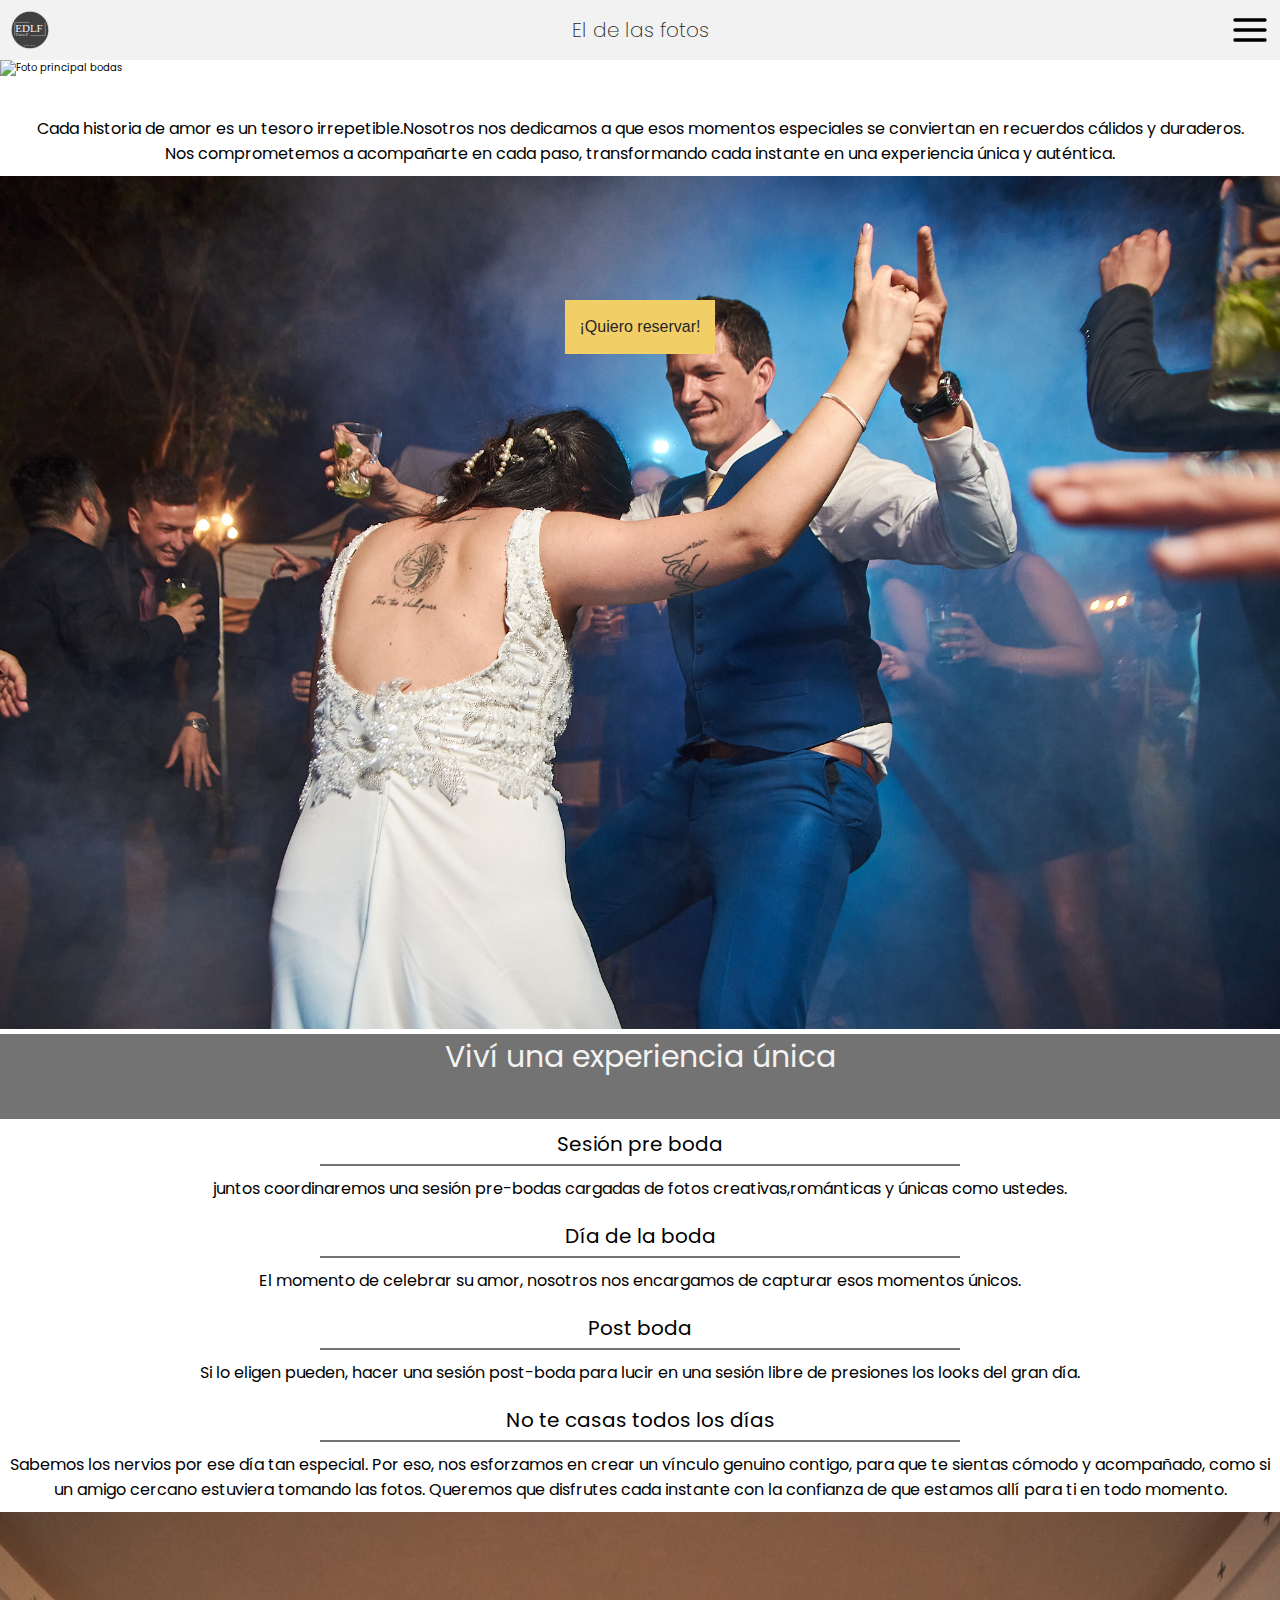
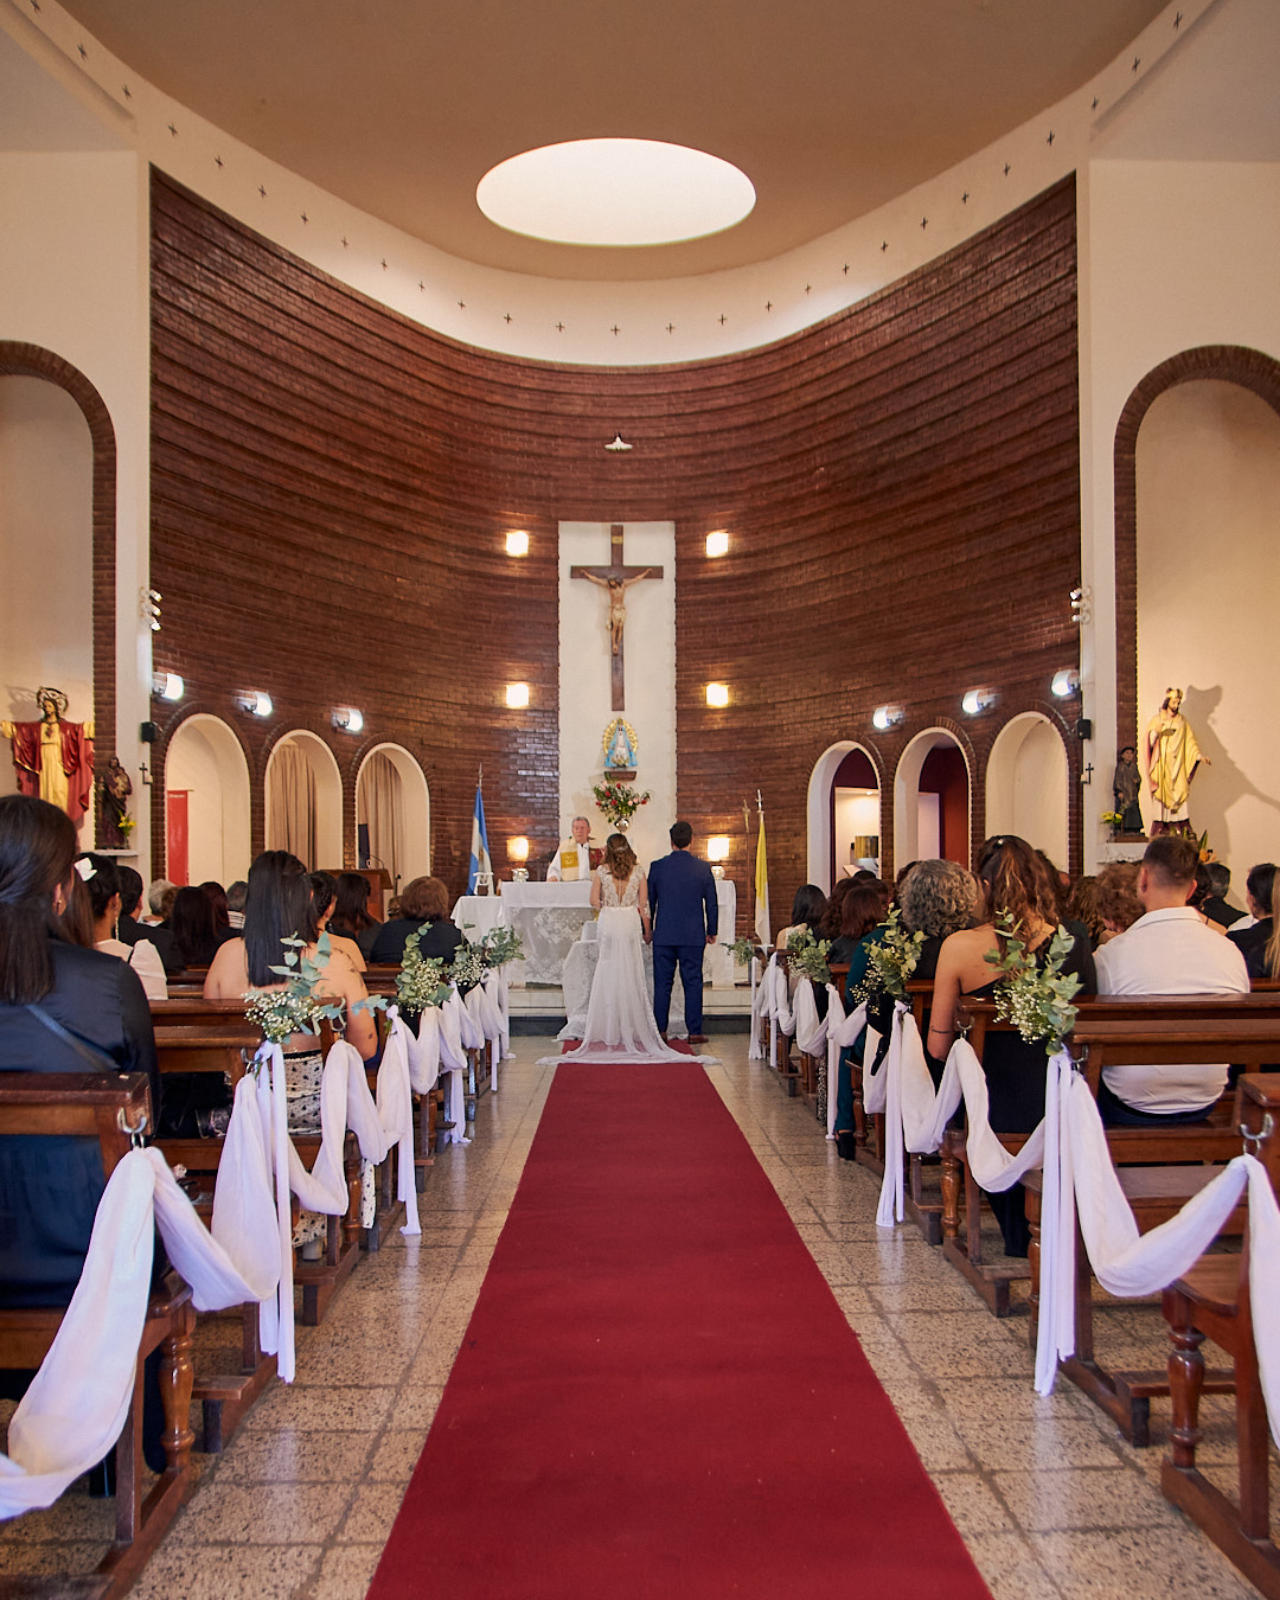
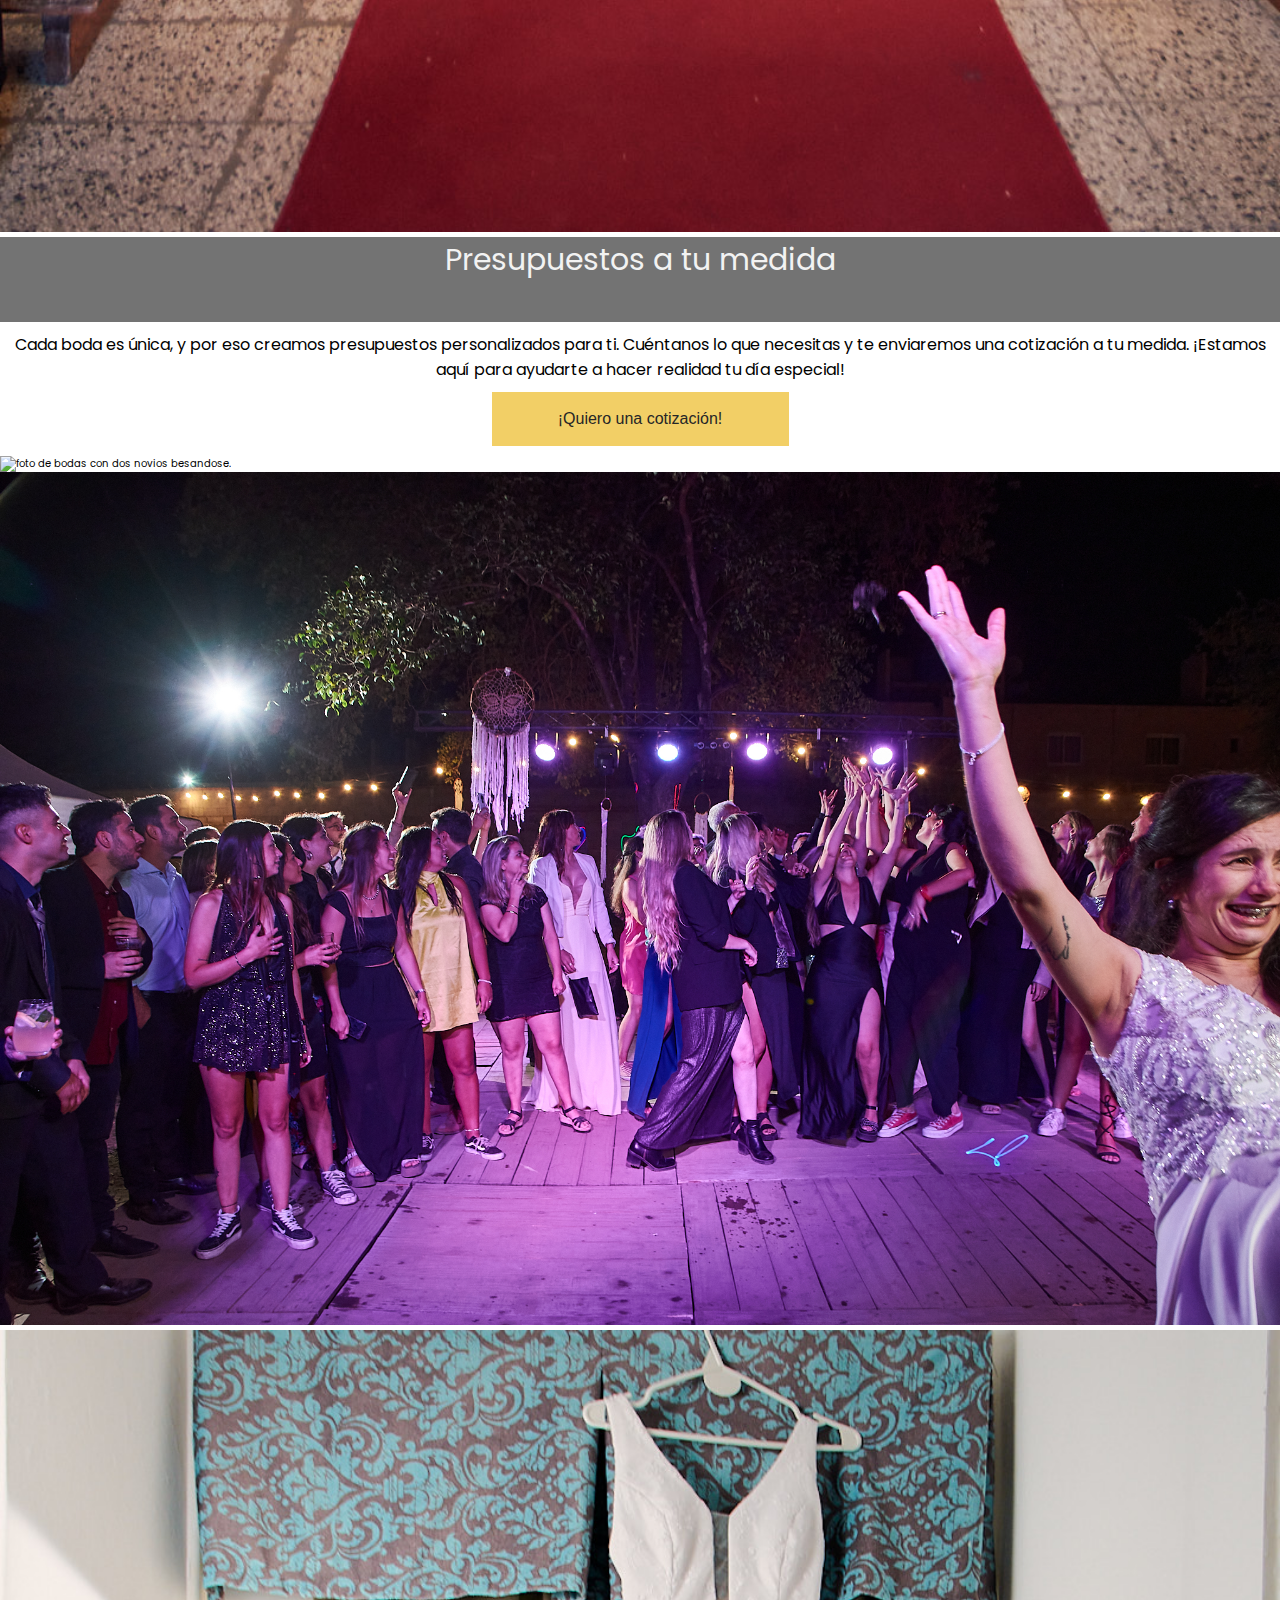
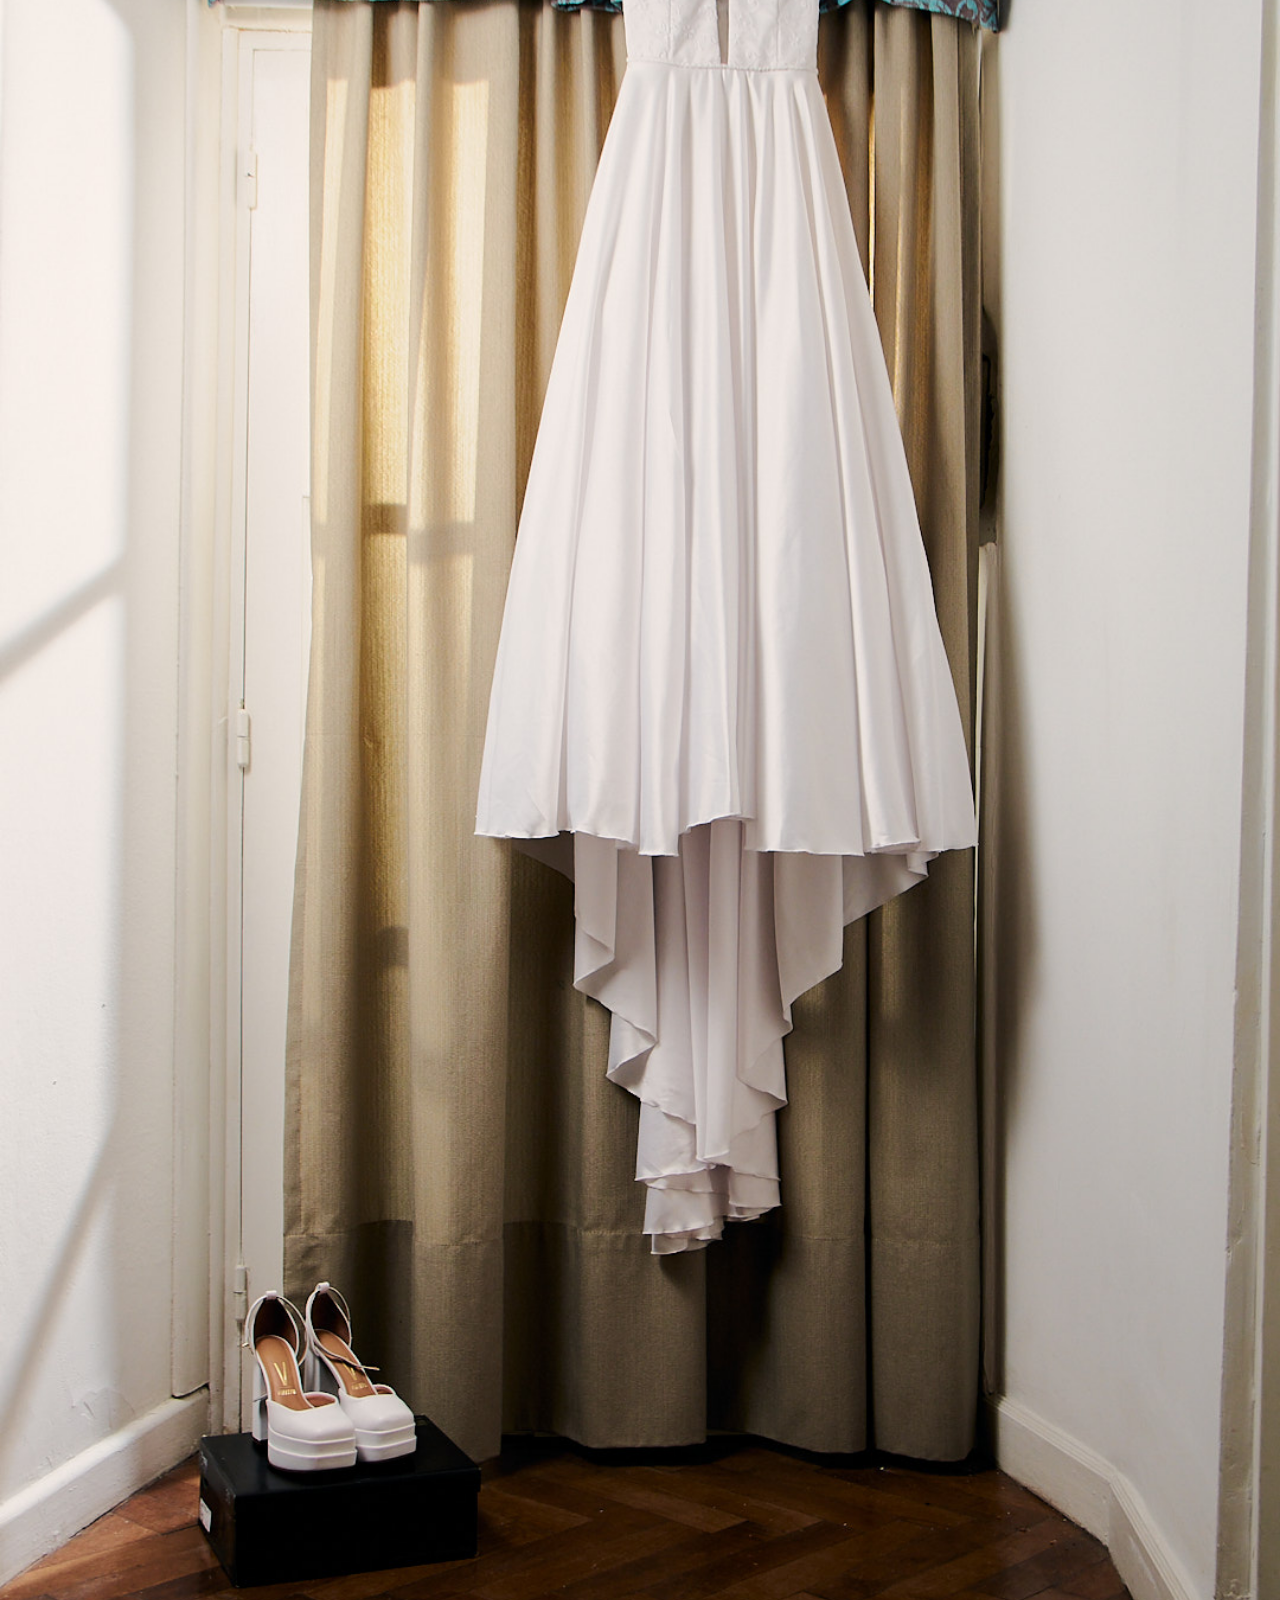
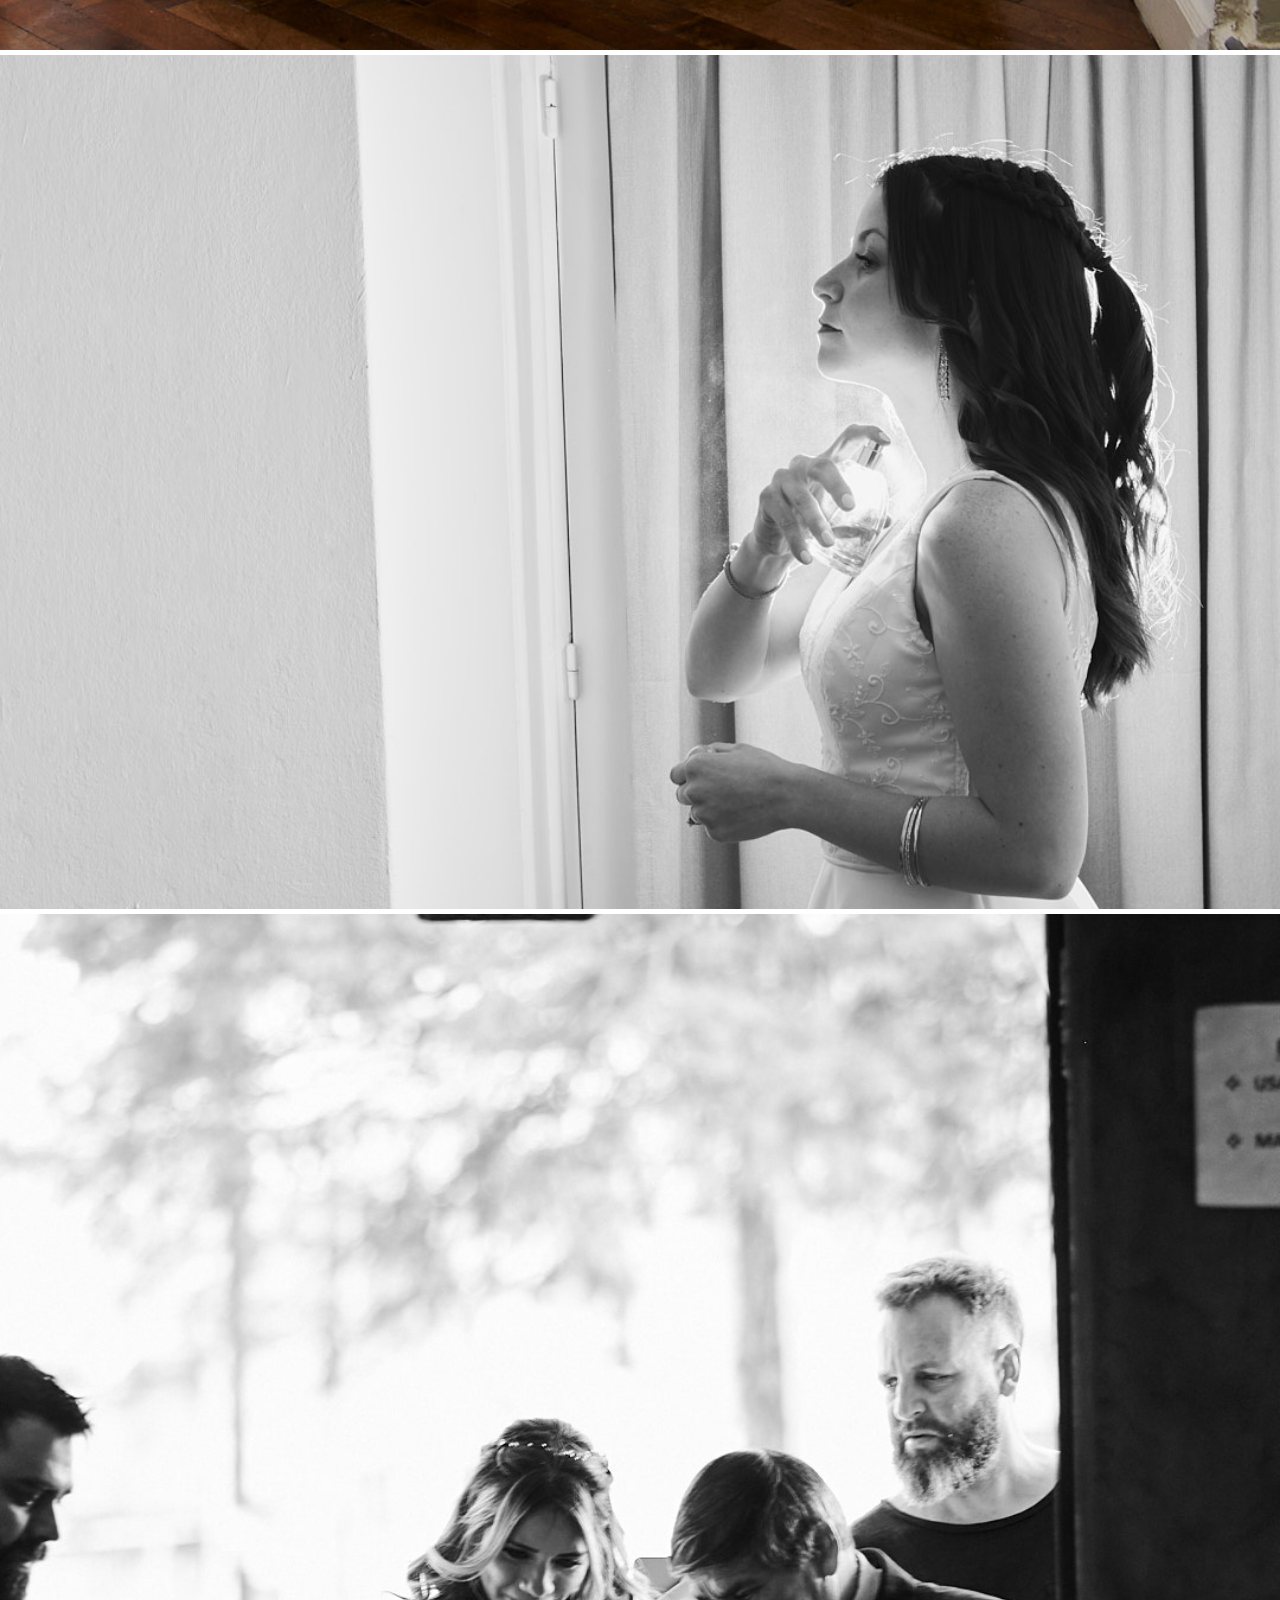
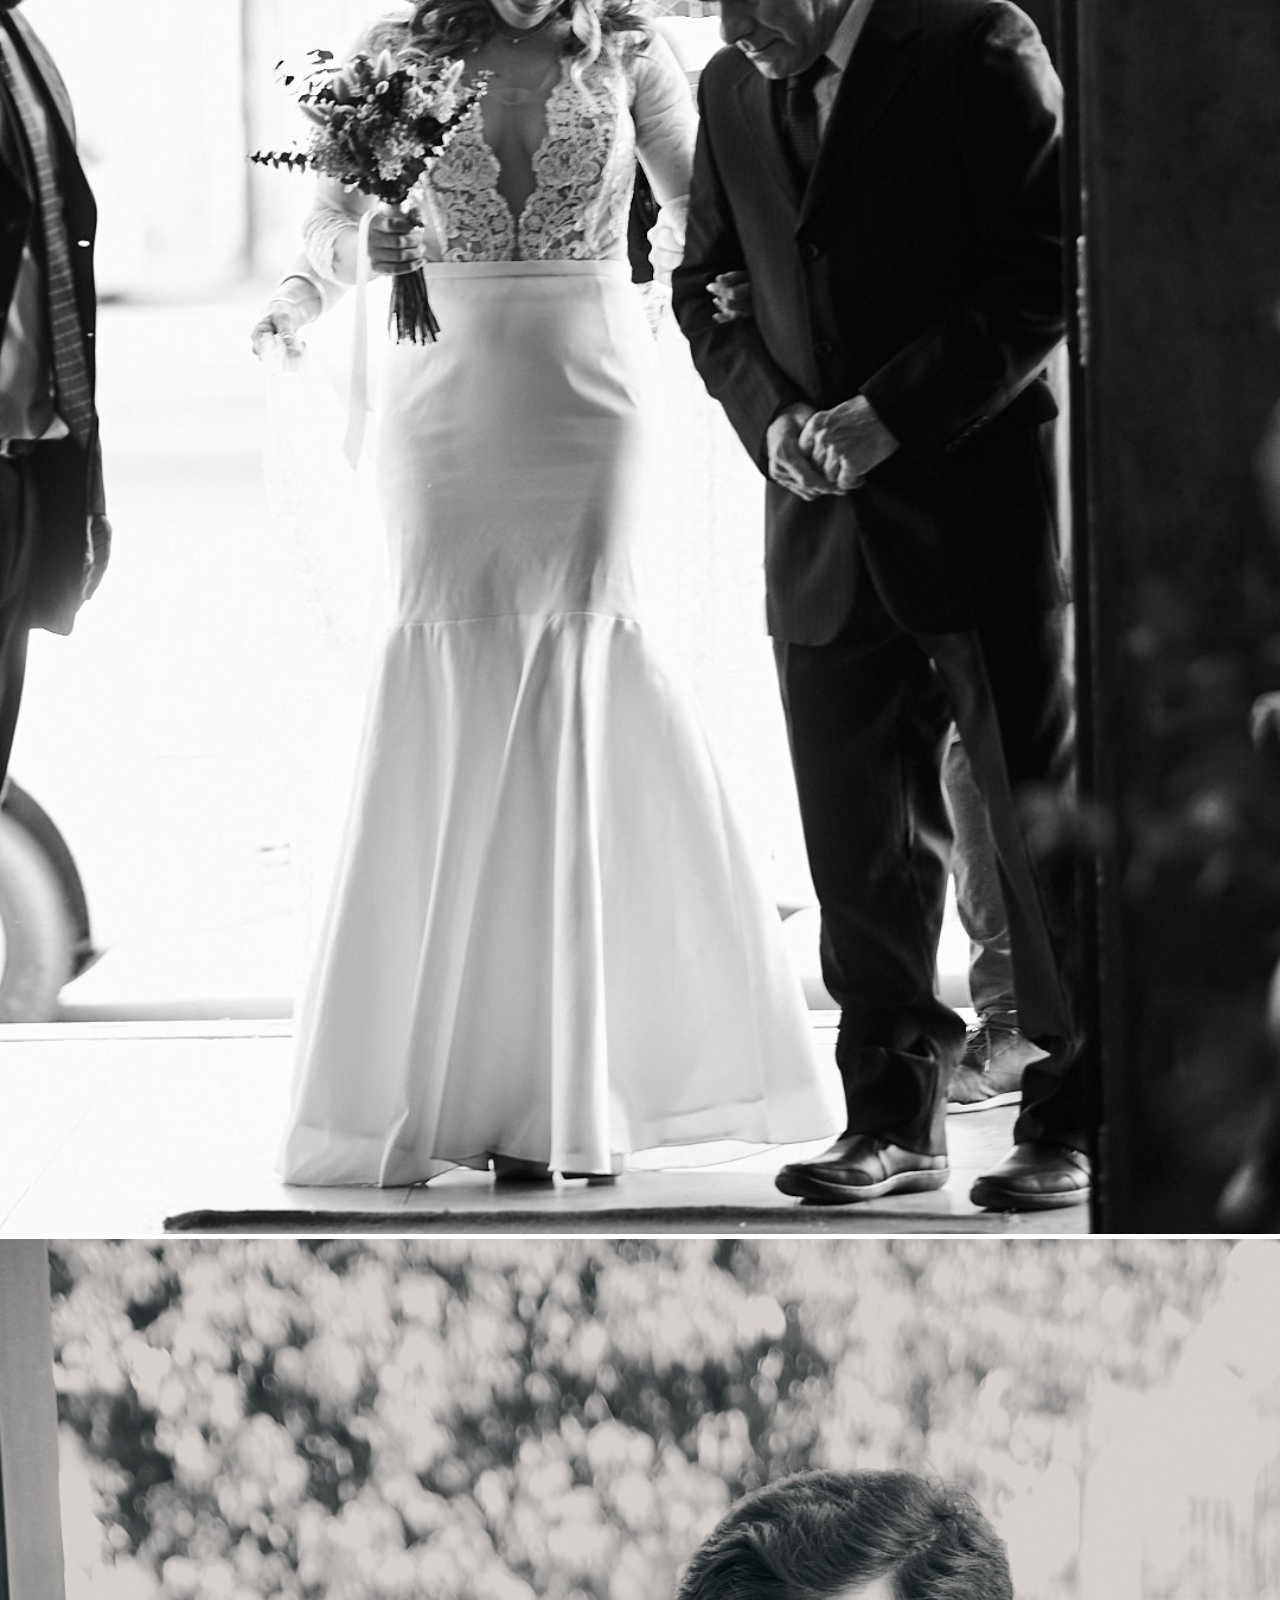
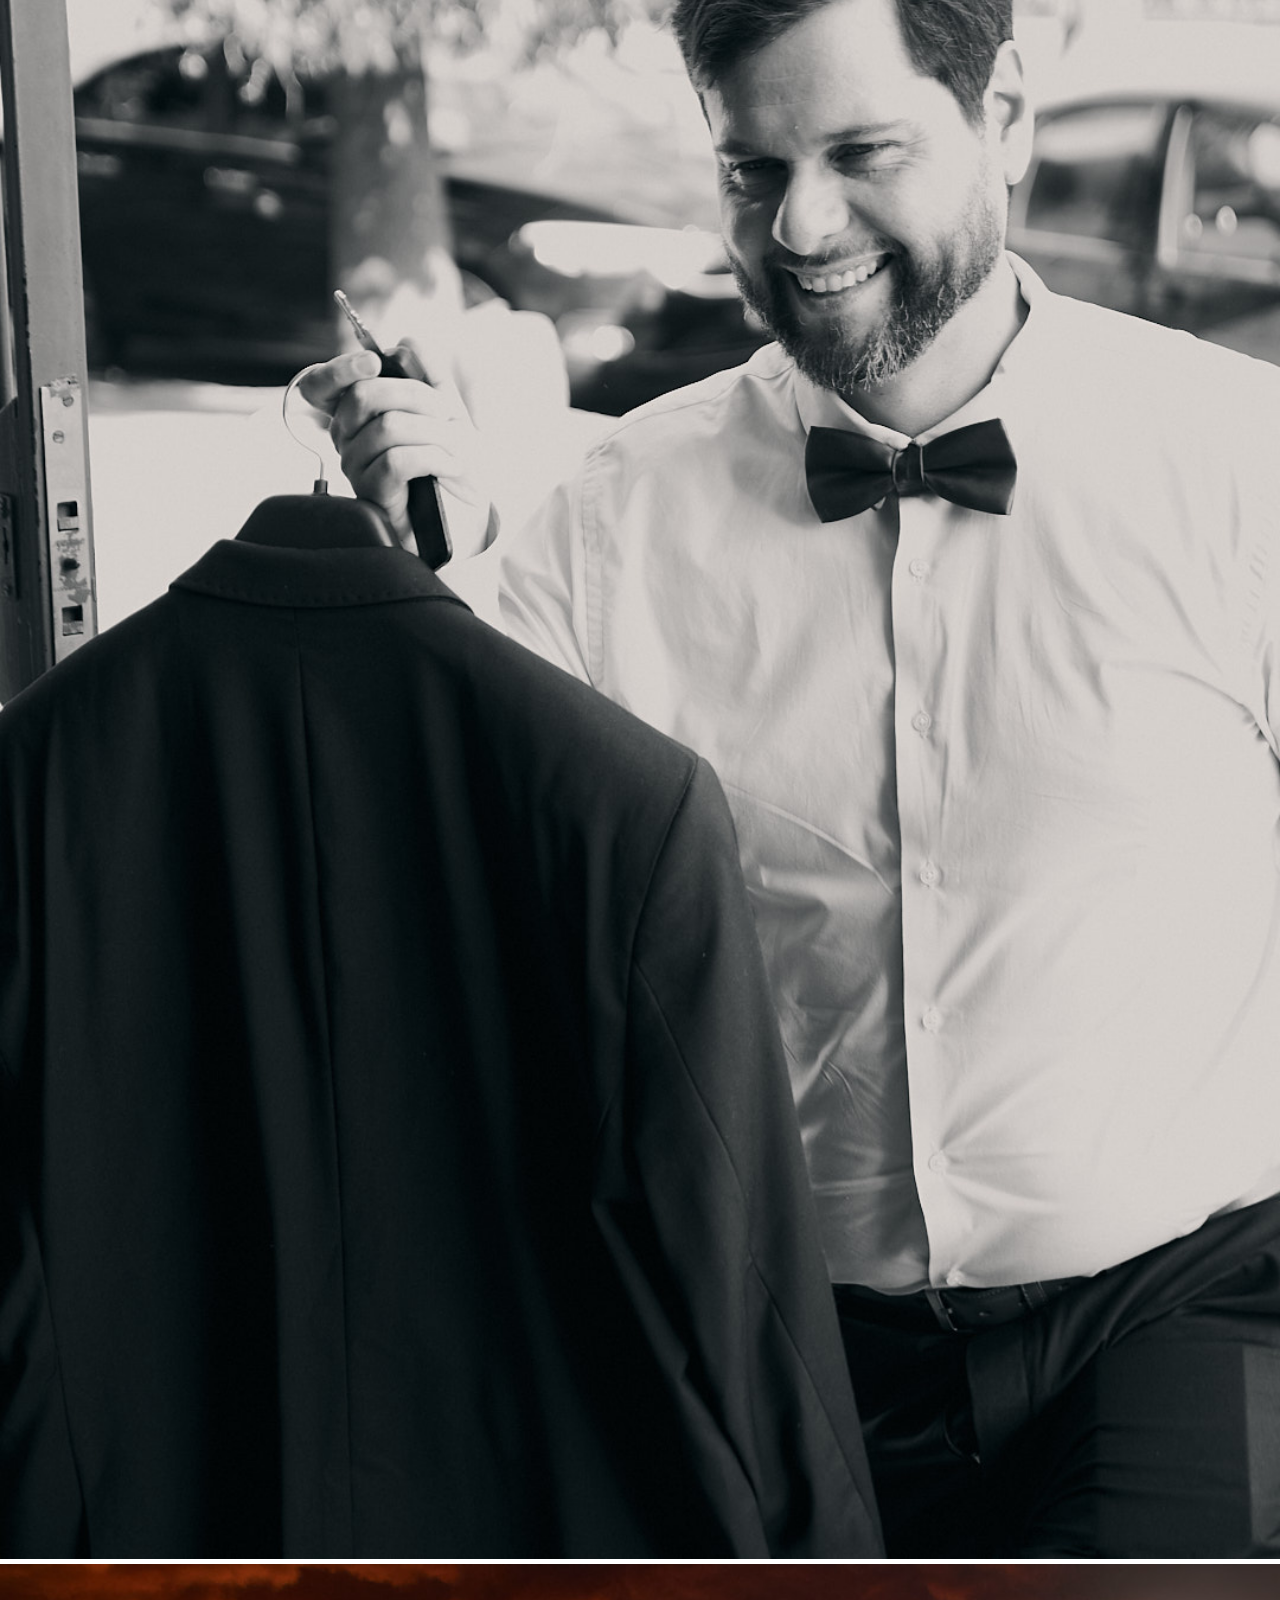
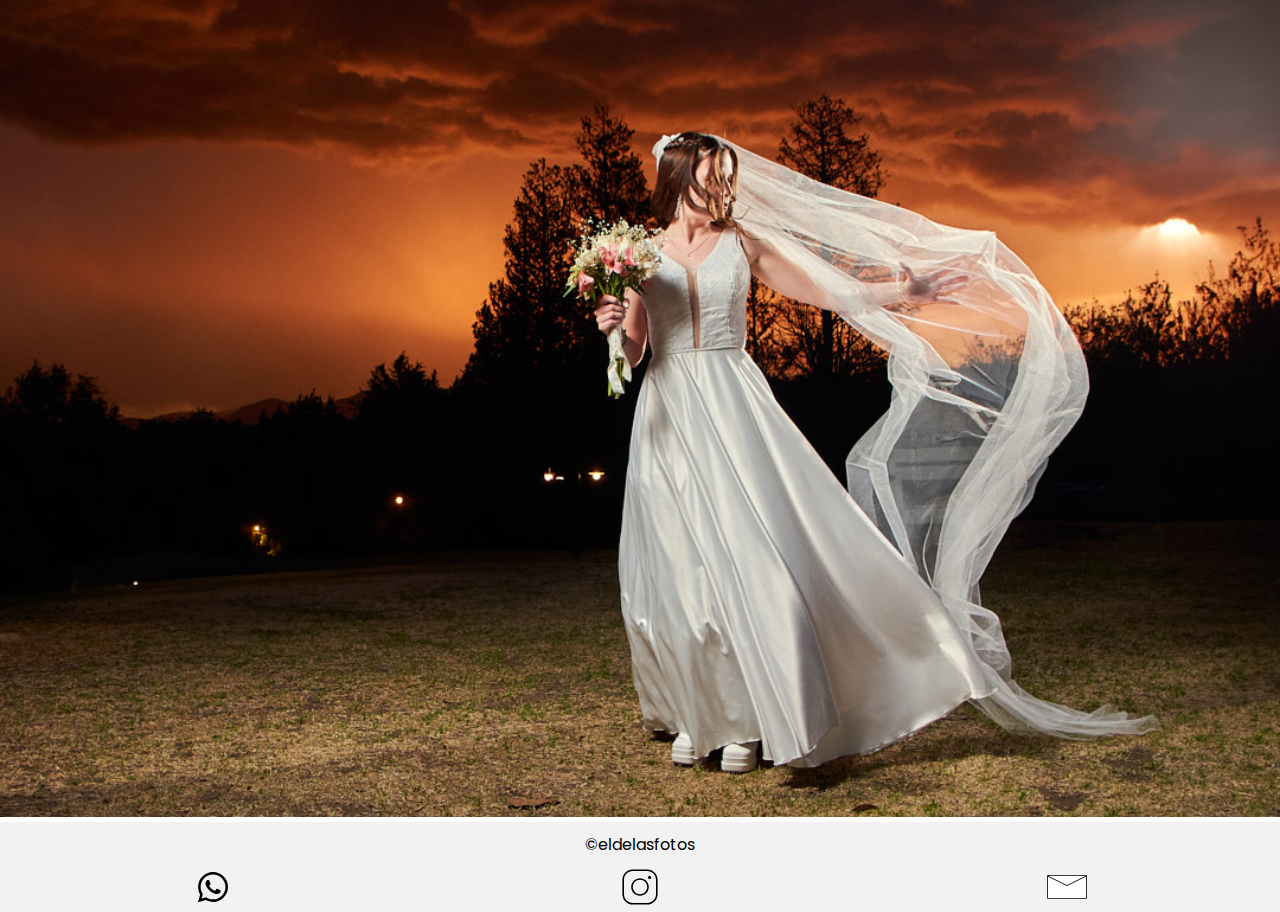
==== bodas.html @ ecbbb370 "all button to whatsapp working fine." ====
<!DOCTYPE html>
<html lang="en">
<head>
    <meta charset="UTF-8">
    <meta name="viewport" content="width=device-width, initial-scale=1.0">
    <link rel="stylesheet" href="./css/styles.css">
    <title>ELDF | Bodas</title>
</head>
<body>
    <header>
        <nav class="nav-bar">
            <img src="./assets/icons/edlf-icon-01.svg" alt="eldelasfotos icon logo" class="edlficon-img">
            <p class="nav-bar-title"><a href="./index.html">El de las fotos</a></p>
            <img src="./assets/icons/menu-icon.svg" alt="menu icon" class="menu-icon">
        </nav>
    </header>
    <section class="intro-section">
        <div class="bodas-cover-container">
            <img class="bodas-cover-image" src="./assets/images/wedding photos/Boda-Ingrid&Agus  431.jpg" alt="Foto principal bodas">
            <div class="cover-text-container">
                <!-- <p class="bodas-cover-text">Contamos su historia</p> -->
            </div>
        </div>
       
        <button class="bodas-reservar-button"><a href="https://wa.me/5493543642279">¡Quiero reservar!</a></button>
    </section>
    <section class="info-section">
        <p class="text-body info-text">Cada historia de amor es un tesoro irrepetible.Nosotros nos dedicamos a que esos momentos especiales se conviertan en recuerdos cálidos y duraderos. <br> Nos comprometemos a acompañarte en cada paso, transformando cada instante en una experiencia única y auténtica.
        </p>
        <img class="single-image" src="./assets/images/wedding photos/Boda-Ivan&Pau-  687.jpg" alt="foto boda 2">
        <p class="text-banner">Viví una experiencia única</>
    </section>
    <section class="experience-info-container">
        <div class="info">
            <p class="info-title">Sesión pre boda</p>
            <hr class="divider-title">
            <p class="text-body">juntos coordinaremos una sesión pre-bodas cargadas de fotos creativas,románticas y únicas como ustedes.</p>
        </div>
        <div class="info">
            <p class="info-title">Día de la boda</p>
            <hr class="divider-title">
            <p class="text-body">El momento de celebrar su amor, nosotros nos encargamos de capturar esos momentos únicos.</p>
        </div>
        <div class="info">
            <p class="info-title">Post boda</p>
            <hr class="divider-title">
            <p class="text-body">Si lo eligen pueden, hacer una sesión post-boda para lucir en una sesión libre de presiones los looks del gran día.</p>
        </div>
        <div>
            <p class="info-title">No te casas todos los días</p>
            <hr class="divider-title">
            <p class="text-body">Sabemos los nervios por ese día tan especial. 
                Por eso, nos esforzamos en crear un vínculo genuino contigo, para que te sientas cómodo y acompañado, como si un amigo cercano estuviera tomando las fotos. Queremos que disfrutes cada instante con la confianza de que estamos allí para ti en todo momento.</p>
            <img class="image-gallery" src="./assets/images/wedding photos/Iglesia Ale & Ceci 81.jpg" alt="">
        </div>
    </section>
    <section class="presupuesto-container">
        <p class="text-banner">Presupuestos a tu medida</p>
        <p class="text-body">Cada boda es única, y por eso creamos presupuestos personalizados para ti. Cuéntanos lo que necesitas y te enviaremos una cotización a tu medida. ¡Estamos aquí para ayudarte a hacer realidad tu día especial!</p>
        <button class="button-yellow"> <a href="https://wa.me/5493543642279">¡Quiero una cotización!</a></button>
    </section>
    <section class="photo-gallery">
        <img class="image-gallery" src="./assets/images/wedding photos/Ale y ceci 02 ph1.png" alt="foto de bodas con dos novios besandose.">
        <img class="image-gallery" src="./assets/images/wedding photos/Boda-Ivan&Pau-  940.jpg" alt="">
        <img class="image-gallery" src="./assets/images/wedding photos/Boda-Ivan&Pau-  854.jpg" alt="">
        <img class="image-gallery" src="./assets/images/wedding photos/F&C- 34.jpg" alt="">
        <img class="image-gallery" src="./assets/images/wedding photos/F&C- 76.jpg" alt="">
        <img class="image-gallery" src="./assets/images/wedding photos/Iglesia Ale & Ceci 27.jpg" alt="">
        <img class="image-gallery" src="./assets/images/wedding photos/Iglesia Ale & Ceci 11.jpg" alt="">
        <img class="image-gallery" src="./assets/images/wedding photos/F&C- 94.jpg" alt="">
    </section>
    
    <footer>
        <p class="text-body">©eldelasfotos</p>
        <div class="social-media-container">
            <a href="#"><img class="footer-icon" src="./assets/icons/whatsapp-icon.svg" alt="whatsapp link image"></a>
            <a href="#"><img class="footer-icon" src="./assets/icons/Instagram-icon.svg" alt="Instagram link image"></a>
            <a href="#"><img class="footer-icon" src="./assets/icons/mail-icon.svg" alt="Mail link image"></a>
        </div>
    </footer>
    
</body>
</html>
---- css/styles.css ----
@import url("https://fonts.googleapis.com/css2?family=Poppins:ital,wght@0,100;0,200;0,300;0,400;0,500;0,600;0,700;0,800;0,900;1,100;1,200;1,300;1,400;1,500;1,600;1,700;1,800;1,900&display=swap");
* {
  box-sizing: border-box;
  margin: 0;
  padding: 0;
}

html {
  font-size: 62.5%;
  font-family: "Poppins", sans-serif;
}

.nav-bar {
  width: 100%;
  height: 6rem;
  display: flex;
  flex-direction: row;
  justify-content: space-between;
  align-items: center;
  background-color: #F2F2F2;
  padding: 1rem;
}
.nav-bar .edlficon-img {
  width: 4rem;
  height: 4rem;
}
.nav-bar .menu-icon {
  width: 4rem;
  height: 4rem;
}
.nav-bar .nav-bar-title {
  font-size: 2rem;
  font-weight: 200;
  margin: 0;
  left: 0;
}

#slider {
  height: 300px;
  overflow: hidden;
  background-color: #262626;
}
#slider figure {
  position: relative;
  width: 500%;
  animation: 10s slider infinite;
}
#slider figure img {
  width: 20%;
  float: left;
  height: 300px;
  -o-object-fit: contain;
     object-fit: contain;
}

a {
  text-decoration: none;
  color: #262626;
}

.intro-banner {
  height: 250px;
  display: flex;
  flex-direction: column;
  justify-content: space-between;
}

.text-banner, .nuestros-servicios {
  width: 100%;
  height: 85px;
  background-color: #737373;
  color: #F2F2F2;
  text-align: center;
  font-size: 3rem;
}

.text-body {
  font-size: 1.6rem;
  text-align: center;
  padding: 1rem;
  font-family: "Poppins", sans-serif;
  font-weight: 400;
}

.button-yellow, .bodas-reservar-button, .quinces-reservar-button {
  height: 54px;
  width: 297px;
  align-self: center;
  background-color: #F2CF66;
  border-style: none;
  font-size: 1.6rem;
  cursor: pointer;
  margin-bottom: 1rem;
}
.button-yellow:hover, .bodas-reservar-button:hover, .quinces-reservar-button:hover {
  background-color: #907a3a;
  color: #F2F2F2;
}

.nuestros-servicios {
  height: 50px;
  margin-top: 2rem;
}

.services-image-preview {
  display: block;
  margin: 0 auto;
  width: 236px;
  height: 307px;
  -o-object-fit: contain;
     object-fit: contain;
  margin-top: 2rem;
  right: 0;
  left: 0;
}

.service {
  display: flex;
  flex-direction: column;
  align-items: center;
  justify-content: space-between;
}

.service-number {
  display: flex;
  justify-content: center;
  align-items: center;
  text-align: center;
  font-size: 3.2rem;
  margin-top: 1.2rem;
  width: 70px;
  height: 70px;
  background-color: #404040;
  border-radius: 50px;
  color: #F2F2F2;
}

.service-title {
  font-size: 3.2rem;
  margin-bottom: 0rem;
}

.service-description {
  font-size: 1.6rem;
  text-align: center;
  padding: 1rem;
}

.service-button {
  width: 300px;
  height: 32px;
  font-size: 1.6rem;
  cursor: pointer;
  background-color: #404040;
  color: #F2F2F2;
  margin-bottom: 1.6rem;
}

.about-us {
  height: 100vh;
  display: flex;
  flex-direction: column;
  justify-content: space-between;
}

.staff-photo {
  width: 100%;
  height: 327px;
  -o-object-fit: contain;
     object-fit: contain;
  position: absolute;
  z-index: 3;
  bottom: -2140px;
}

.nosotros-text {
  position: absolute;
  font-size: 5rem;
  bottom: -1935px;
  left: 100px;
  z-index: 1;
}

footer {
  background-color: #F2F2F2;
}

.about-us-text {
  margin-top: 10rem;
}

.footer-icon {
  width: 40px;
  height: 40px;
}

.social-media-container {
  width: 100%;
  display: flex;
  flex-direction: row;
  justify-content: space-around;
}

.intro-section {
  display: flex;
  flex-direction: column;
}

.bodas-cover-image {
  width: 100%;
  position: relative;
}

.bodas-cover-text {
  position: absolute;
  width: 150px;
  top: 50px;
  left: 125px;
  text-align: center;
  padding: 0.5rem;
  background-color: #737373;
  color: #F2F2F2;
  font-size: 1.6rem;
}

.bodas-reservar-button, .quinces-reservar-button {
  width: 150px;
  position: absolute;
  align-self: center;
  top: 300px;
}

.info-text {
  margin-top: 3rem;
}

.single-image {
  width: 100%;
}

.info-title {
  margin-top: 1rem;
  margin-bottom: 0.5rem;
  font-size: 2rem;
  text-align: center;
}

.divider-title {
  width: 50%;
  display: block;
  margin: 0 auto;
  border: none;
  height: 2px;
  background-color: #737373;
}

.presupuesto-container {
  display: flex;
  flex-direction: column;
}

.image-gallery {
  width: 100%;
}

.quinces-reservar-button {
  left: 120px;
}

@keyframes slider {
  0% {
    left: 0;
  }
  20% {
    left: 0;
  }
  25% {
    left: -100%;
  }
  45% {
    left: -100%;
  }
  50% {
    left: -200%;
  }
  70% {
    left: -200%;
  }
  75% {
    left: -300%;
  }
  95% {
    left: -300%;
  }
  100% {
    left: -400%;
  }
}/*# sourceMappingURL=styles.css.map */
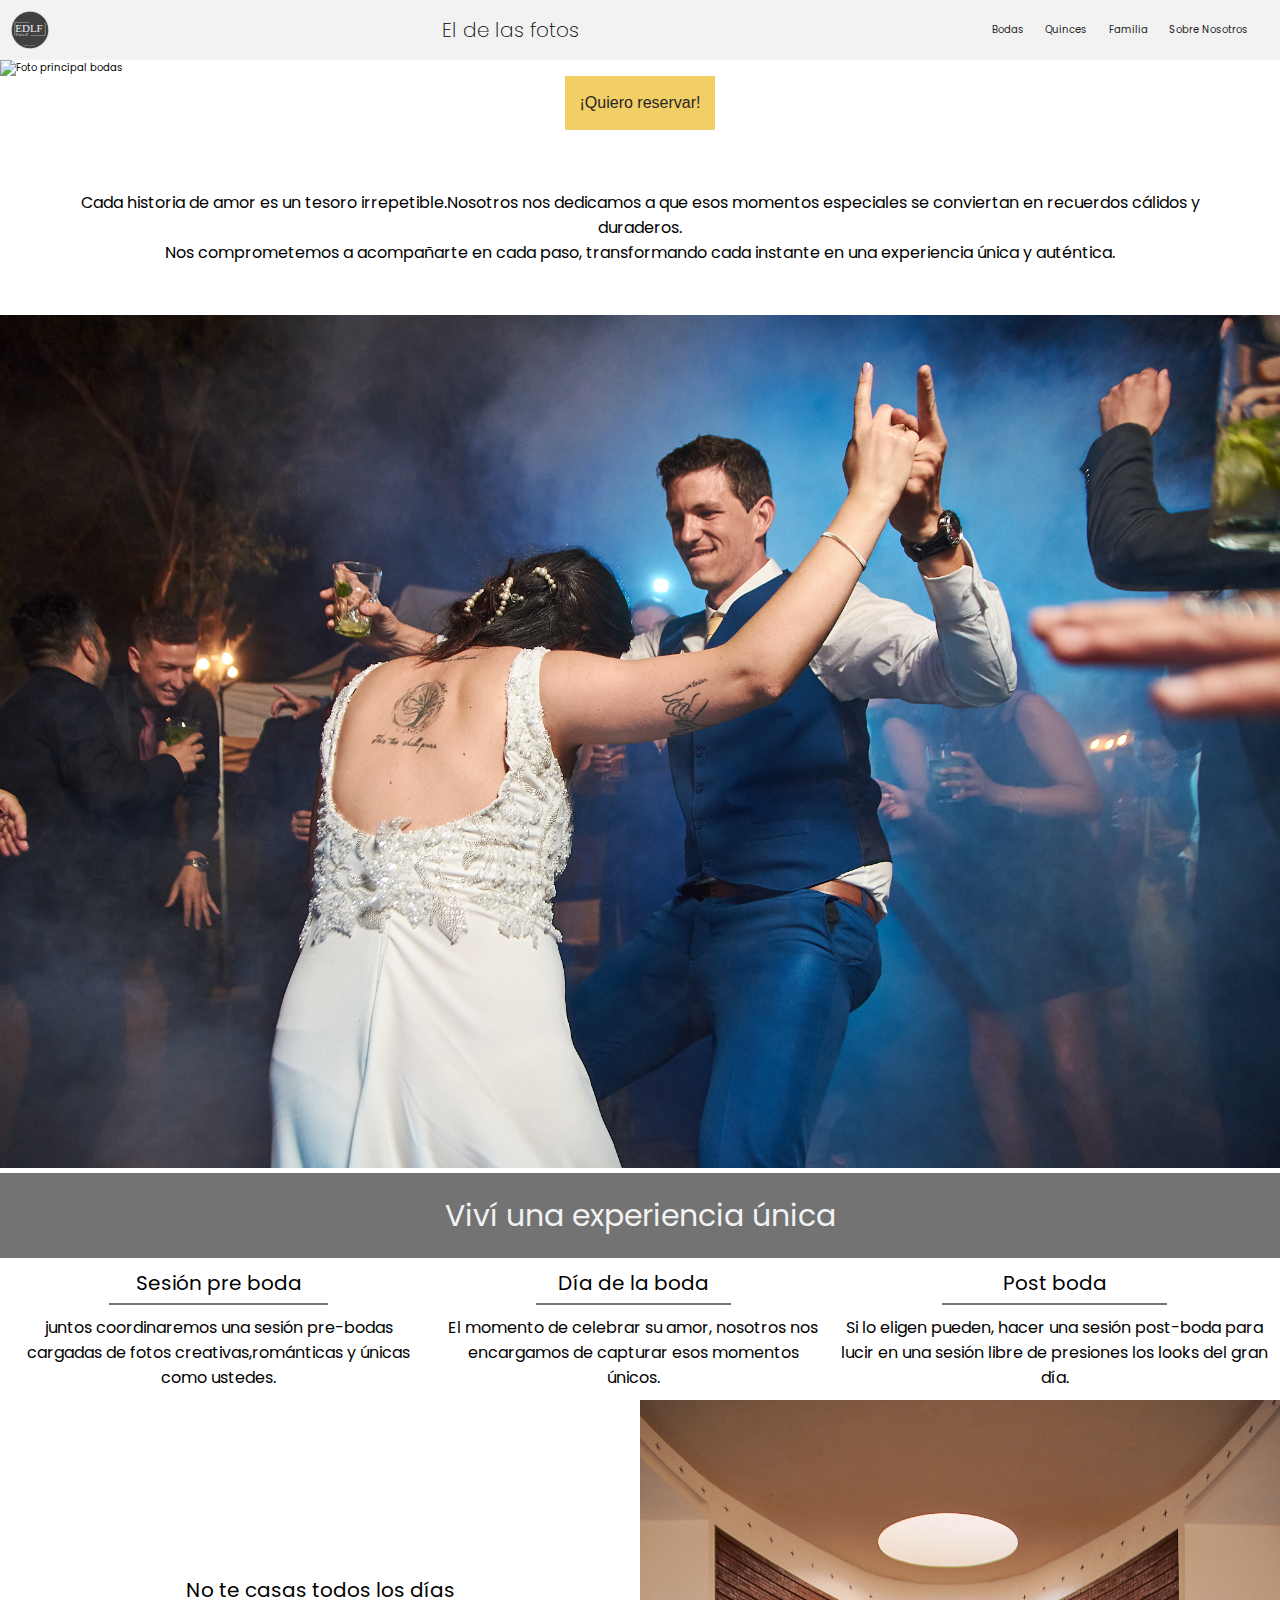
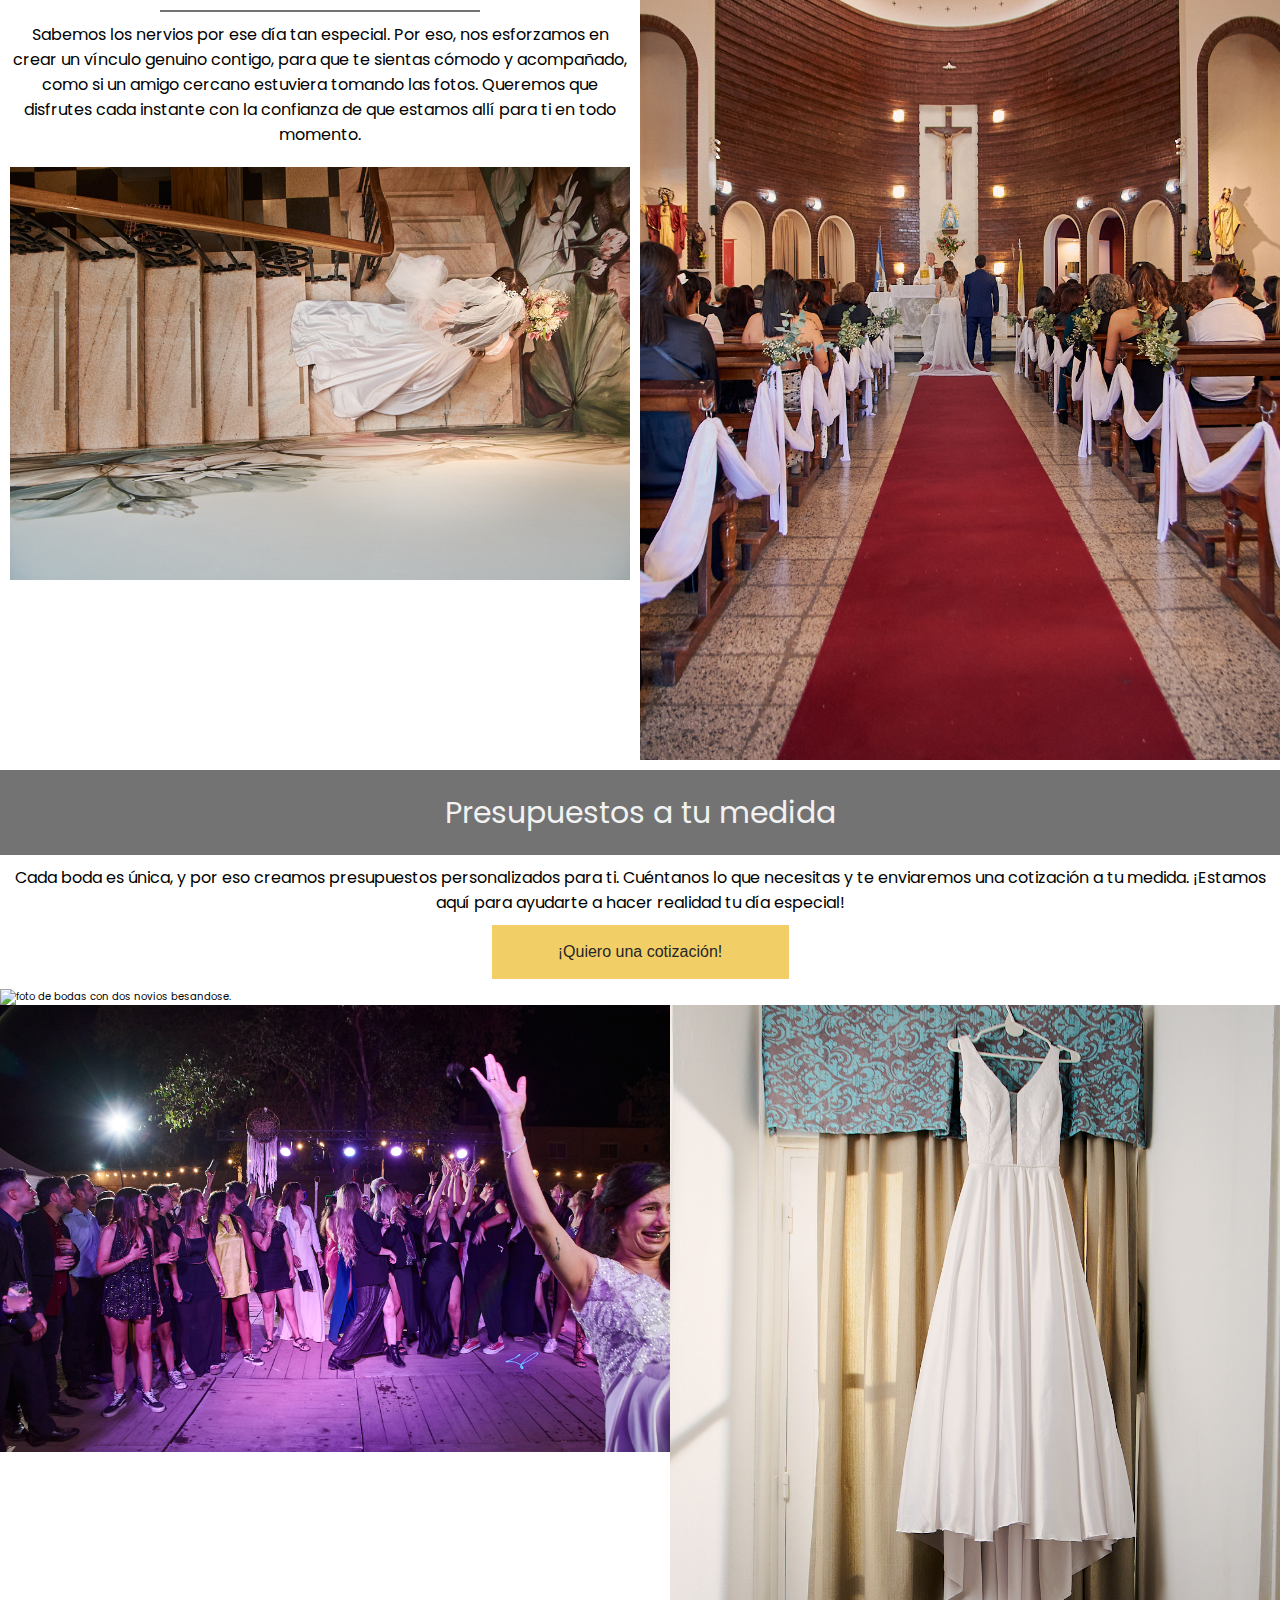
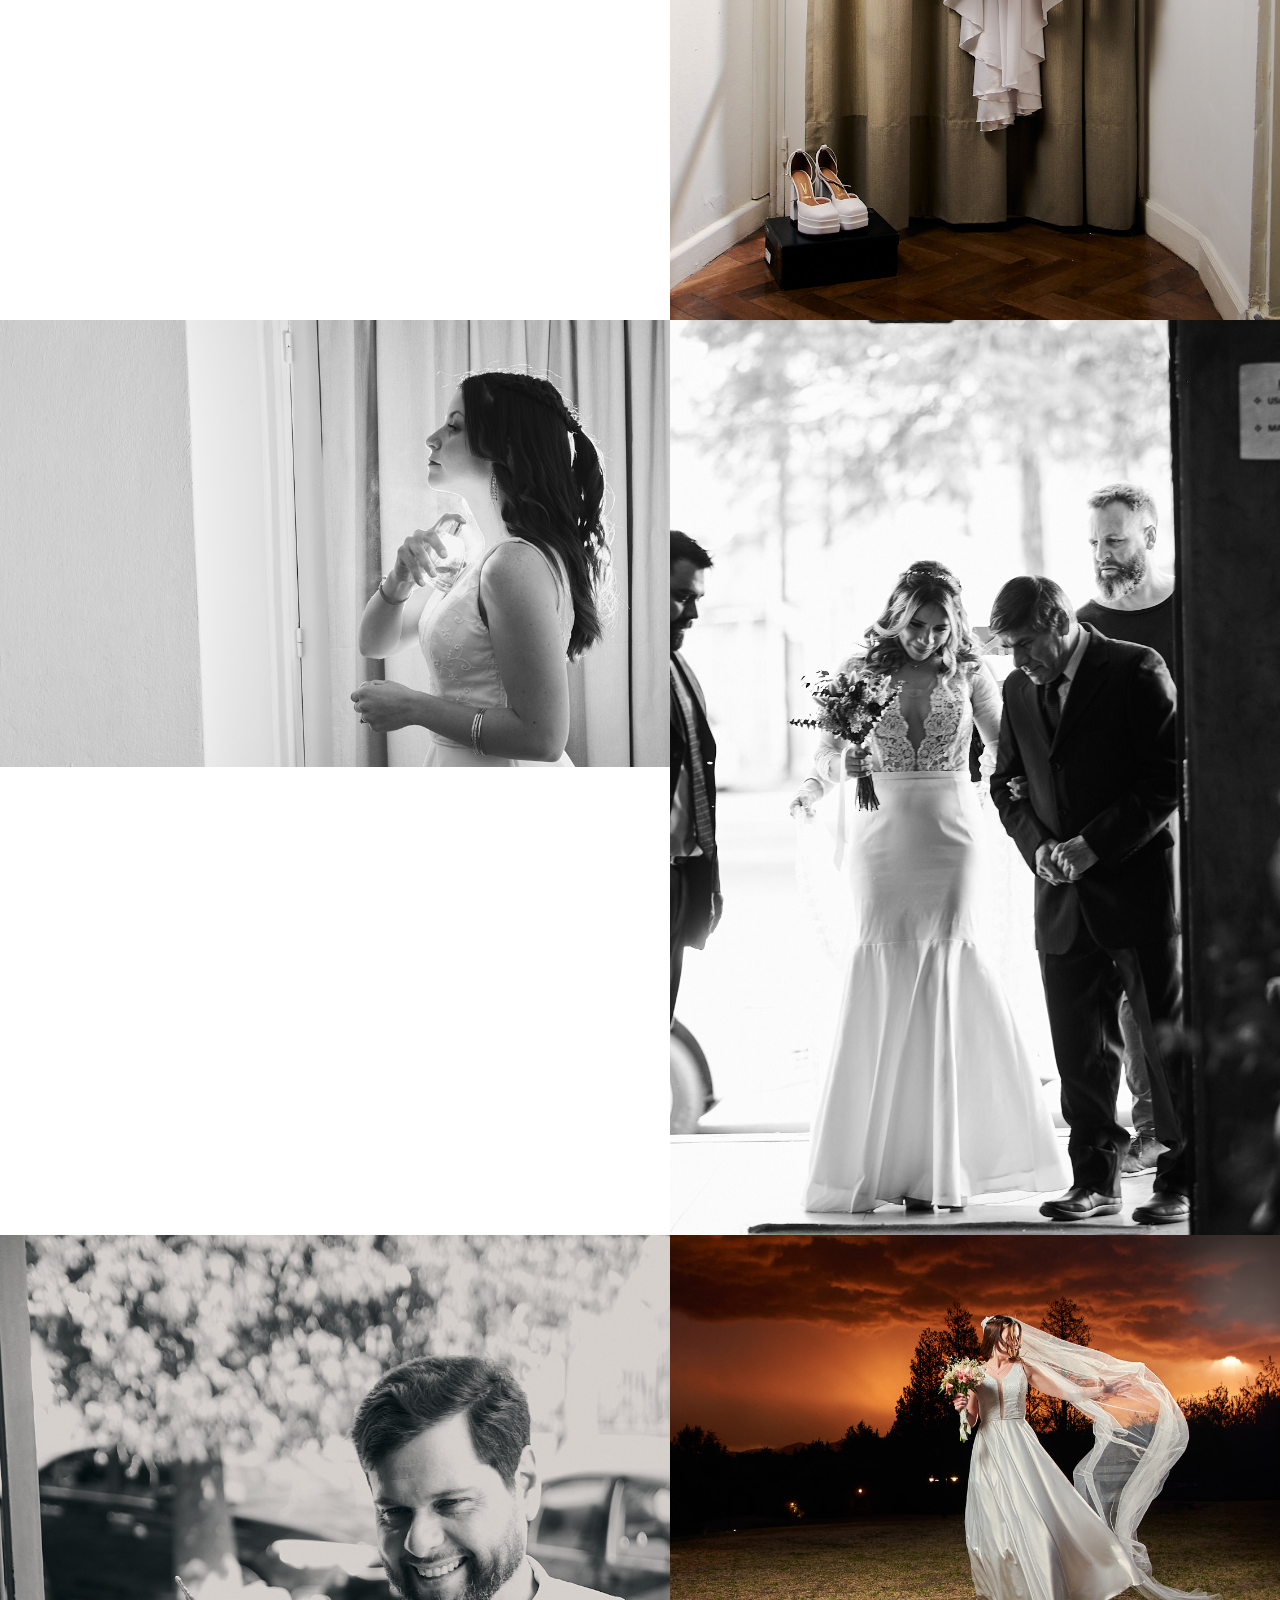
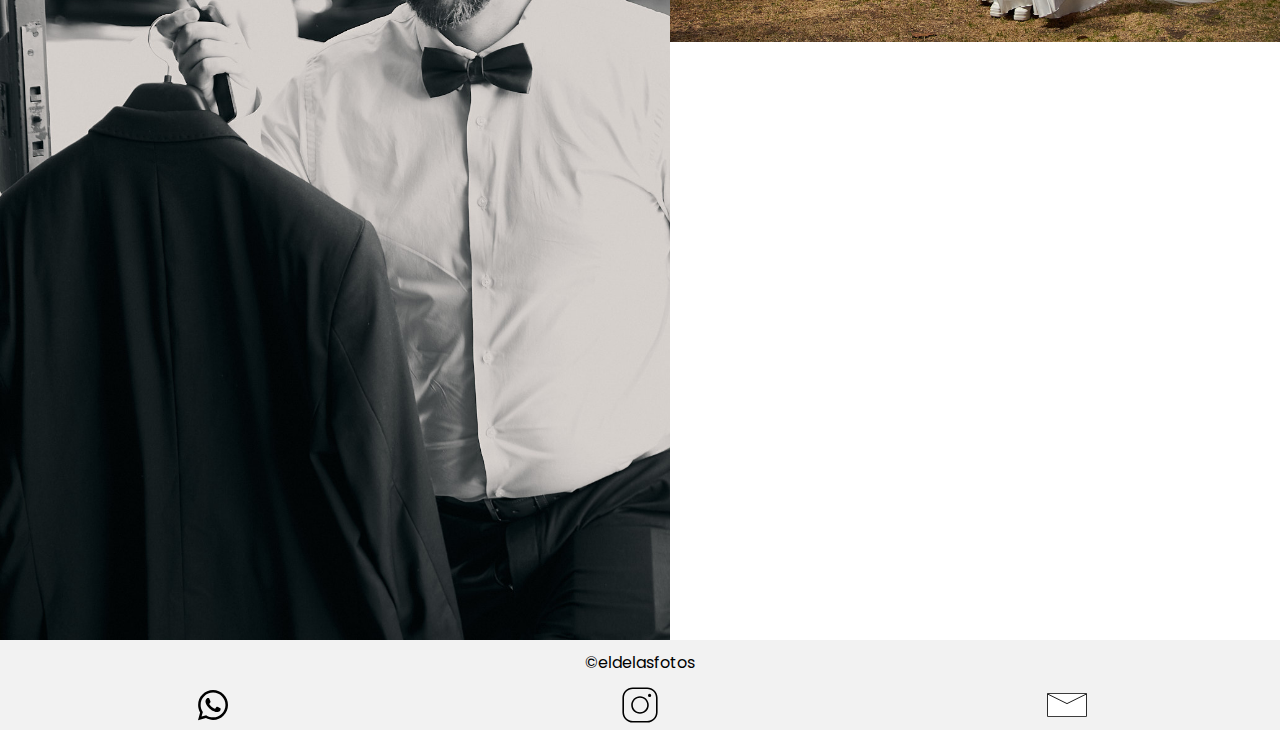
==== commit 7625eebc: "trabajando en el responsive de la pagina bodas." ====
--- a/bodas.html
+++ b/bodas.html
@@ -7,13 +7,29 @@
     <title>ELDF | Bodas</title>
 </head>
 <body>
-    <header>
+    <header></header>
         <nav class="nav-bar">
             <img src="./assets/icons/edlf-icon-01.svg" alt="eldelasfotos icon logo" class="edlficon-img">
-            <p class="nav-bar-title"><a href="./index.html">El de las fotos</a></p>
+            <p class="nav-bar-title">El de las fotos</p>
             <img src="./assets/icons/menu-icon.svg" alt="menu icon" class="menu-icon">
+            <ul class="nav-bar-desktop-view">
+                <li><a href="./bodas.html">Bodas</a></li>
+                <li><a href="./bodas.html">Quinces</a></li>
+                <li><a href="./familia.html">Familia</a></li>
+                <li><a href="./quienessomos.html">Sobre Nosotros</a></li>
+            </ul>
         </nav>
     </header>
+    <section class="mobile-menu inactive ">
+        <ul class="mobile-menu-list">
+            <li class="mobile-menu-list-element"> <a href="./index.html">Incio</a></li>
+            <li class="mobile-menu-list-element"><a href="./bodas.html">Bodas</a></li>
+            <li class="mobile-menu-list-element"><a href="./quinces.html">Quinces</a></li>
+            <li class="mobile-menu-list-element"><a href="./familia.html">Familia</a></li>
+            <li class="mobile-menu-list-element"><a href="./quienessomos.html">Sobre Nosotros</a></li>
+        </ul>
+    </section>
+ 
     <section class="intro-section">
         <div class="bodas-cover-container">
             <img class="bodas-cover-image" src="./assets/images/wedding photos/Boda-Ingrid&Agus  431.jpg" alt="Foto principal bodas">
@@ -24,6 +40,7 @@
        
         <button class="bodas-reservar-button"><a href="https://wa.me/5493543642279">¡Quiero reservar!</a></button>
     </section>
+   
     <section class="info-section">
         <p class="text-body info-text">Cada historia de amor es un tesoro irrepetible.Nosotros nos dedicamos a que esos momentos especiales se conviertan en recuerdos cálidos y duraderos. <br> Nos comprometemos a acompañarte en cada paso, transformando cada instante en una experiencia única y auténtica.
         </p>
@@ -46,14 +63,18 @@
             <hr class="divider-title">
             <p class="text-body">Si lo eligen pueden, hacer una sesión post-boda para lucir en una sesión libre de presiones los looks del gran día.</p>
         </div>
-        <div>
+    </section>
+    <div class="notecasastodoslosdias">
+        <div class="info-notecasastodoslosdias">
             <p class="info-title">No te casas todos los días</p>
-            <hr class="divider-title">
-            <p class="text-body">Sabemos los nervios por ese día tan especial. 
-                Por eso, nos esforzamos en crear un vínculo genuino contigo, para que te sientas cómodo y acompañado, como si un amigo cercano estuviera tomando las fotos. Queremos que disfrutes cada instante con la confianza de que estamos allí para ti en todo momento.</p>
-            <img class="image-gallery" src="./assets/images/wedding photos/Iglesia Ale & Ceci 81.jpg" alt="">
+        <hr class="divider-title">
+        <p class="text-body">Sabemos los nervios por ese día tan especial. 
+            Por eso, nos esforzamos en crear un vínculo genuino contigo, para que te sientas cómodo y acompañado, como si un amigo cercano estuviera tomando las fotos. Queremos que disfrutes cada instante con la confianza de que estamos allí para ti en todo momento.</p>
+            <img src="./assets/images/wedding photos/F&C- 91.jpg" alt="">
         </div>
-    </section>
+        
+        <img class="image-gallery" src="./assets/images/wedding photos/Iglesia Ale & Ceci 81.jpg" alt="">
+    </div>
     <section class="presupuesto-container">
         <p class="text-banner">Presupuestos a tu medida</p>
         <p class="text-body">Cada boda es única, y por eso creamos presupuestos personalizados para ti. Cuéntanos lo que necesitas y te enviaremos una cotización a tu medida. ¡Estamos aquí para ayudarte a hacer realidad tu día especial!</p>
@@ -78,6 +99,11 @@
             <a href="#"><img class="footer-icon" src="./assets/icons/mail-icon.svg" alt="Mail link image"></a>
         </div>
     </footer>
+
+
+
+
+    <script src="./main.js"></script>
     
 </body>
 </html>--- a/css/styles.css
+++ b/css/styles.css
@@ -10,6 +10,27 @@
   font-family: "Poppins", sans-serif;
 }
 
+.mobile-menu {
+  position: absolute;
+  background-color: rgba(242, 242, 242, 0.9450980392);
+  width: 100%;
+  height: 300px;
+  z-index: 4;
+  display: flex;
+  flex-direction: column;
+}
+.mobile-menu .mobile-menu-list {
+  display: flex;
+  flex-direction: column;
+  align-items: center;
+  list-style: none;
+}
+.mobile-menu .mobile-menu-list .mobile-menu-list-element {
+  font-size: 2rem;
+  margin-top: 2rem;
+  cursor: pointer;
+}
+
 .nav-bar {
   width: 100%;
   height: 6rem;
@@ -19,6 +40,18 @@
   align-items: center;
   background-color: #F2F2F2;
   padding: 1rem;
+  z-index: 3;
+}
+.nav-bar .nav-bar-desktop-view {
+  display: none;
+}
+@media screen and (min-width: 1010px) {
+  .nav-bar .nav-bar-desktop-view {
+    display: flex;
+    width: 300px;
+    list-style: none;
+    justify-content: space-evenly;
+  }
 }
 .nav-bar .edlficon-img {
   width: 4rem;
@@ -27,6 +60,11 @@
 .nav-bar .menu-icon {
   width: 4rem;
   height: 4rem;
+}
+@media screen and (min-width: 1010px) {
+  .nav-bar .menu-icon {
+    display: none;
+  }
 }
 .nav-bar .nav-bar-title {
   font-size: 2rem;
@@ -39,6 +77,11 @@
   height: 300px;
   overflow: hidden;
   background-color: #262626;
+}
+@media screen and (min-width: 1010px) {
+  #slider {
+    height: 500px;
+  }
 }
 #slider figure {
   position: relative;
@@ -52,6 +95,13 @@
   -o-object-fit: contain;
      object-fit: contain;
 }
+@media screen and (min-width: 1010px) {
+  #slider figure img {
+    -o-object-fit: contain;
+       object-fit: contain;
+    height: 500px;
+  }
+}
 
 a {
   text-decoration: none;
@@ -72,6 +122,9 @@
   color: #F2F2F2;
   text-align: center;
   font-size: 3rem;
+  display: flex;
+  flex-direction: column;
+  place-content: center;
 }
 
 .text-body {
@@ -99,7 +152,7 @@
 
 .nuestros-servicios {
   height: 50px;
-  margin-top: 2rem;
+  margin-top: 0rem;
 }
 
 .services-image-preview {
@@ -114,6 +167,20 @@
   left: 0;
 }
 
+.services-countainer {
+  display: flex;
+  flex-direction: column;
+  align-items: center;
+  justify-content: space-between;
+}
+@media screen and (min-width: 1010px) {
+  .services-countainer {
+    width: 100%;
+    display: flex;
+    flex-direction: row;
+  }
+}
+
 .service {
   display: flex;
   flex-direction: column;
@@ -170,13 +237,13 @@
      object-fit: contain;
   position: absolute;
   z-index: 3;
-  bottom: -2140px;
+  top: 60px;
 }
 
 .nosotros-text {
   position: absolute;
   font-size: 5rem;
-  bottom: -1935px;
+  top: 110px;
   left: 100px;
   z-index: 1;
 }
@@ -186,7 +253,7 @@
 }
 
 .about-us-text {
-  margin-top: 10rem;
+  margin-top: 15rem;
 }
 
 .footer-icon {
@@ -225,13 +292,18 @@
 
 .bodas-reservar-button, .quinces-reservar-button {
   width: 150px;
-  position: absolute;
   align-self: center;
   top: 300px;
 }
 
 .info-text {
   margin-top: 3rem;
+}
+@media screen and (min-width: 1010px) {
+  .info-text {
+    padding: 5rem;
+    margin-top: 0;
+  }
 }
 
 .single-image {
@@ -254,13 +326,64 @@
   background-color: #737373;
 }
 
+.experience-info-container {
+  display: flex;
+  flex-direction: column;
+}
+@media screen and (min-width: 1010px) {
+  .experience-info-container {
+    display: flex;
+    flex-direction: row;
+    width: 100%;
+  }
+}
+
+.notecasastodoslosdias {
+  display: flex;
+  flex-direction: column;
+}
+@media screen and (min-width: 1010px) {
+  .notecasastodoslosdias {
+    flex-direction: row;
+  }
+}
+.notecasastodoslosdias .info-notecasastodoslosdias {
+  align-self: center;
+}
+.notecasastodoslosdias .info-notecasastodoslosdias img {
+  padding: 1rem;
+  width: 100%;
+  height: 100%;
+  align-self: flex-end;
+}
+.notecasastodoslosdias img {
+  width: 50%;
+  height: 50%;
+  align-self: center;
+  margin-bottom: 1rem;
+}
+
 .presupuesto-container {
   display: flex;
   flex-direction: column;
 }
 
+.photo-gallery {
+  display: flex;
+  flex-direction: column;
+  width: 100%;
+}
+@media screen and (min-width: 1010px) {
+  .photo-gallery {
+    display: grid;
+    grid-template-columns: auto auto;
+    grid-auto-rows: auto;
+  }
+}
+
 .image-gallery {
   width: 100%;
+  display: flex;
 }
 
 .quinces-reservar-button {
@@ -295,4 +418,7 @@
   100% {
     left: -400%;
   }
+}
+.inactive {
+  display: none;
 }/*# sourceMappingURL=styles.css.map */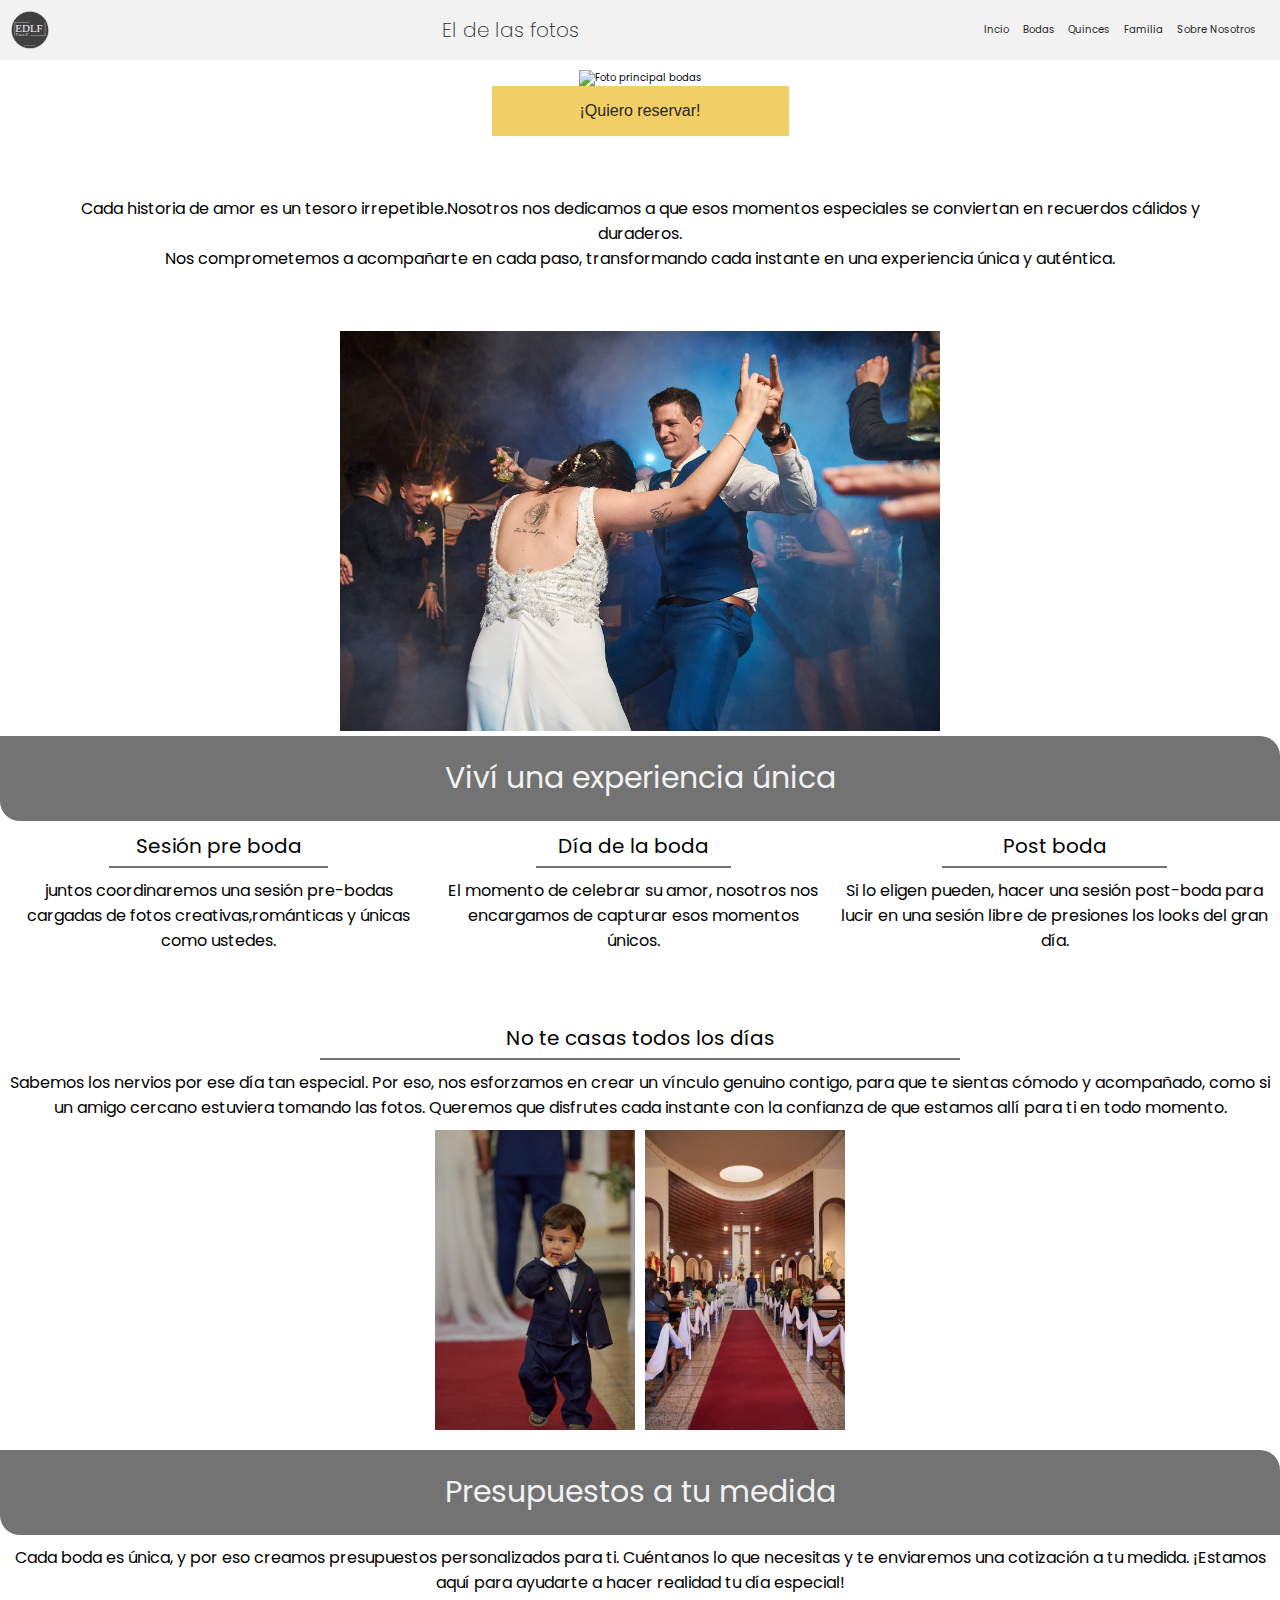
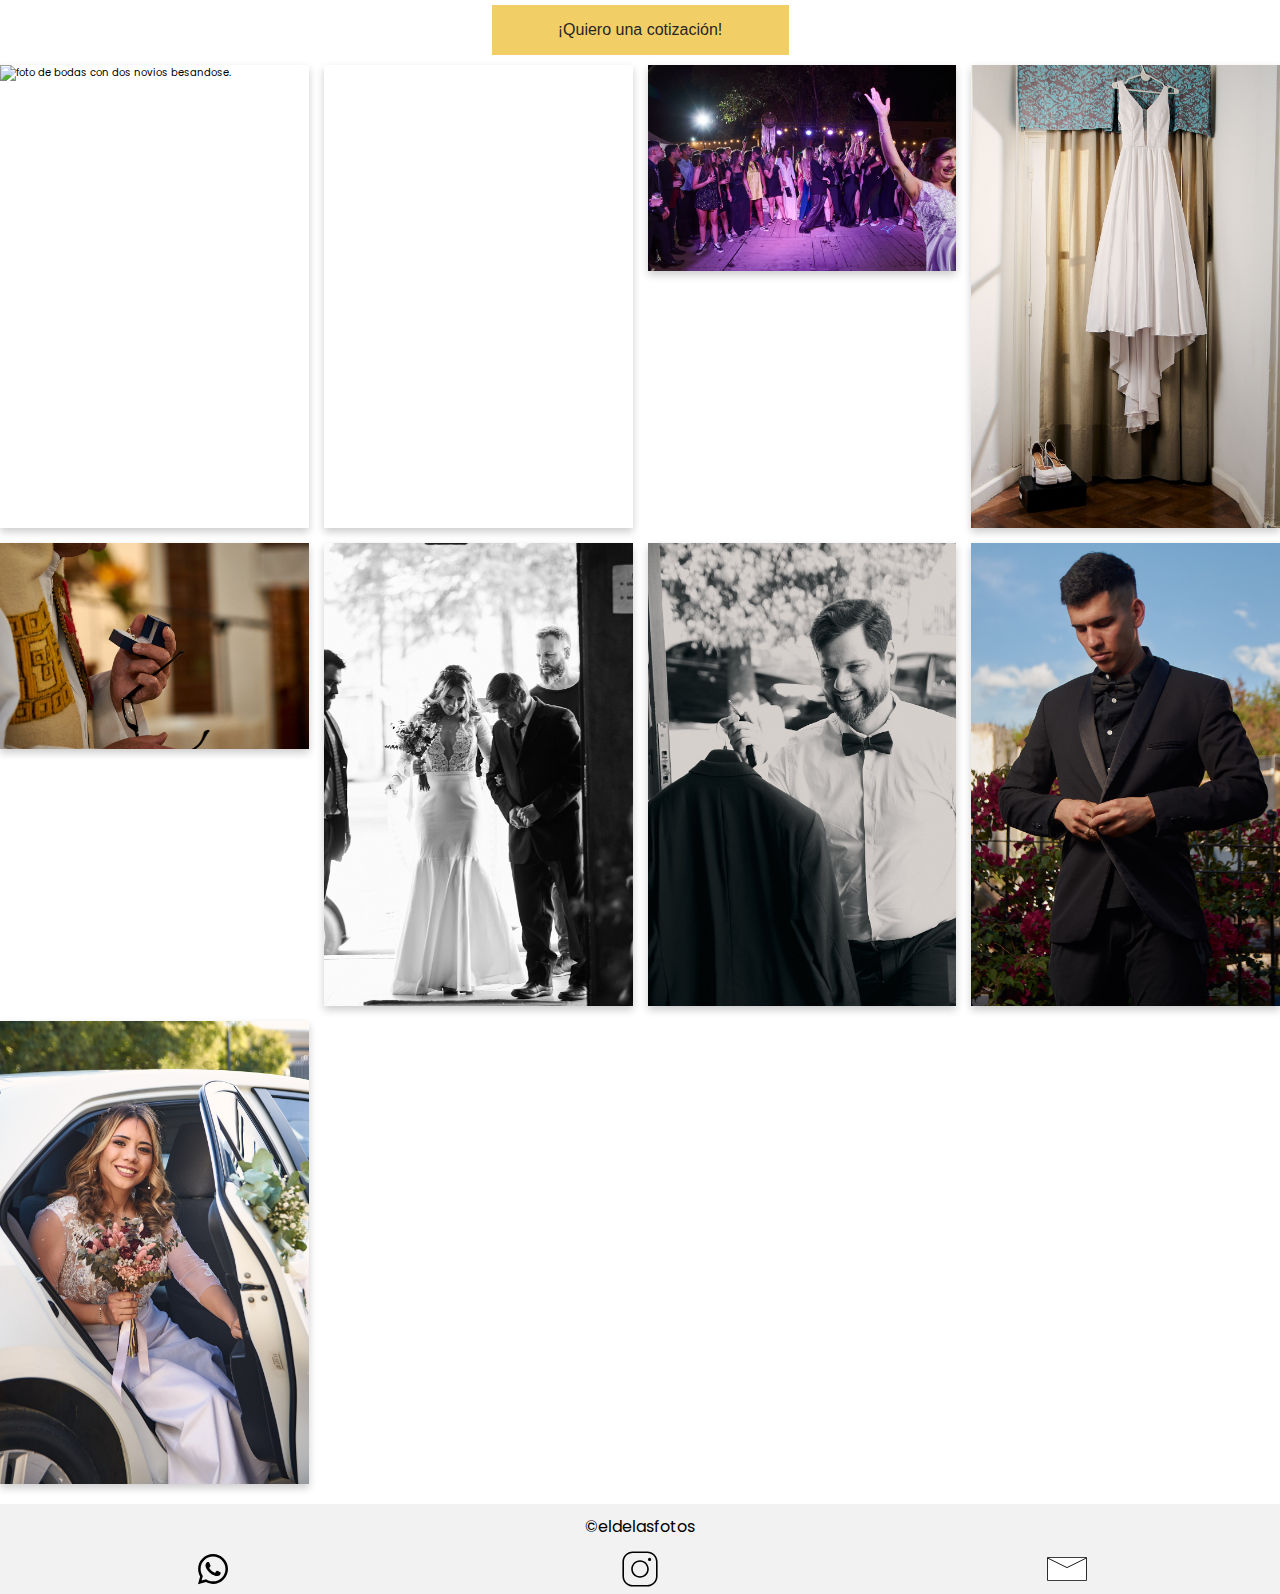
==== commit c276cc88: "fixed yellow button scaling down in index page." ====
--- a/bodas.html
+++ b/bodas.html
@@ -7,12 +7,13 @@
     <title>ELDF | Bodas</title>
 </head>
 <body>
-    <header></header>
+    <header class="header-other-pages">
         <nav class="nav-bar">
             <img src="./assets/icons/edlf-icon-01.svg" alt="eldelasfotos icon logo" class="edlficon-img">
-            <p class="nav-bar-title">El de las fotos</p>
+            <p class="nav-bar-title"> <a href="./index.html">El de las fotos</a></p>
             <img src="./assets/icons/menu-icon.svg" alt="menu icon" class="menu-icon">
             <ul class="nav-bar-desktop-view">
+                <li><a href="./index.html">Incio</a></li>
                 <li><a href="./bodas.html">Bodas</a></li>
                 <li><a href="./bodas.html">Quinces</a></li>
                 <li><a href="./familia.html">Familia</a></li>
@@ -32,19 +33,24 @@
  
     <section class="intro-section">
         <div class="bodas-cover-container">
-            <img class="bodas-cover-image" src="./assets/images/wedding photos/Boda-Ingrid&Agus  431.jpg" alt="Foto principal bodas">
+            <div class="cover-image-container">
+                <img class="bodas-cover-image" src="./assets/images/wedding photos/Boda-Ingrid&Agus  431.jpg" alt="Foto principal bodas">
+            </div>
+            
             <div class="cover-text-container">
                 <!-- <p class="bodas-cover-text">Contamos su historia</p> -->
             </div>
         </div>
        
-        <button class="bodas-reservar-button"><a href="https://wa.me/5493543642279">¡Quiero reservar!</a></button>
+        <button class="button-yellow"><a href="https://wa.me/5493543642279">¡Quiero reservar!</a></button>
     </section>
    
     <section class="info-section">
         <p class="text-body info-text">Cada historia de amor es un tesoro irrepetible.Nosotros nos dedicamos a que esos momentos especiales se conviertan en recuerdos cálidos y duraderos. <br> Nos comprometemos a acompañarte en cada paso, transformando cada instante en una experiencia única y auténtica.
         </p>
-        <img class="single-image" src="./assets/images/wedding photos/Boda-Ivan&Pau-  687.jpg" alt="foto boda 2">
+        <div class="cover-image-container">
+            <img class="single-image" src="./assets/images/wedding photos/Boda-Ivan&Pau-  687.jpg" alt="foto boda 2">
+        </div>
         <p class="text-banner">Viví una experiencia única</>
     </section>
     <section class="experience-info-container">
@@ -70,10 +76,14 @@
         <hr class="divider-title">
         <p class="text-body">Sabemos los nervios por ese día tan especial. 
             Por eso, nos esforzamos en crear un vínculo genuino contigo, para que te sientas cómodo y acompañado, como si un amigo cercano estuviera tomando las fotos. Queremos que disfrutes cada instante con la confianza de que estamos allí para ti en todo momento.</p>
-            <img src="./assets/images/wedding photos/F&C- 91.jpg" alt="">
+            <div class="image-parrafo-container">
+                <img class="image-parrafo img-1" src="./assets/images/wedding photos/Iglesia Ale & Ceci 73.jpg" alt="">
+            
+                <img class="image-parrafo img-2" src="./assets/images/wedding photos/Iglesia Ale & Ceci 81.jpg" alt="">
+            </div>
         </div>
         
-        <img class="image-gallery" src="./assets/images/wedding photos/Iglesia Ale & Ceci 81.jpg" alt="">
+       
     </div>
     <section class="presupuesto-container">
         <p class="text-banner">Presupuestos a tu medida</p>
@@ -81,14 +91,16 @@
         <button class="button-yellow"> <a href="https://wa.me/5493543642279">¡Quiero una cotización!</a></button>
     </section>
     <section class="photo-gallery">
-        <img class="image-gallery" src="./assets/images/wedding photos/Ale y ceci 02 ph1.png" alt="foto de bodas con dos novios besandose.">
-        <img class="image-gallery" src="./assets/images/wedding photos/Boda-Ivan&Pau-  940.jpg" alt="">
+        <img class="image-gallery img-01" src="./assets/images/wedding photos/Ale y ceci 02 ph1.png" alt="foto de bodas con dos novios besandose.">
+        <img class="image-gallery" src="./assets/images/wedding photos/Boda-Ivan&Pau-  938.jpg" alt="">
         <img class="image-gallery" src="./assets/images/wedding photos/Boda-Ivan&Pau-  854.jpg" alt="">
         <img class="image-gallery" src="./assets/images/wedding photos/F&C- 34.jpg" alt="">
-        <img class="image-gallery" src="./assets/images/wedding photos/F&C- 76.jpg" alt="">
+        <img class="image-gallery" src="./assets/images/wedding photos/Iglesia Ale & Ceci 90.jpg" alt="">
         <img class="image-gallery" src="./assets/images/wedding photos/Iglesia Ale & Ceci 27.jpg" alt="">
         <img class="image-gallery" src="./assets/images/wedding photos/Iglesia Ale & Ceci 11.jpg" alt="">
-        <img class="image-gallery" src="./assets/images/wedding photos/F&C- 94.jpg" alt="">
+        <img class="image-gallery" src="./assets/images/wedding photos/F&C- 18.jpg" alt="">
+        <img class="image-gallery" src="./assets/images/wedding photos/Iglesia Ale & Ceci 40.jpg" alt="">
+
     </section>
     
     <footer>
--- a/css/styles.css
+++ b/css/styles.css
@@ -112,7 +112,7 @@
   height: 250px;
   display: flex;
   flex-direction: column;
-  justify-content: space-between;
+  justify-content: space-around;
 }
 
 .text-banner, .nuestros-servicios {
@@ -125,6 +125,8 @@
   display: flex;
   flex-direction: column;
   place-content: center;
+  border-top-right-radius: 20px;
+  border-bottom-left-radius: 20px;
 }
 
 .text-body {
@@ -136,7 +138,7 @@
 }
 
 .button-yellow, .bodas-reservar-button, .quinces-reservar-button {
-  height: 54px;
+  height: 50px;
   width: 297px;
   align-self: center;
   background-color: #F2CF66;
@@ -144,10 +146,12 @@
   font-size: 1.6rem;
   cursor: pointer;
   margin-bottom: 1rem;
+  transition: transform 500ms;
+  transition-delay: 0.1s;
 }
 .button-yellow:hover, .bodas-reservar-button:hover, .quinces-reservar-button:hover {
-  background-color: #907a3a;
-  color: #F2F2F2;
+  transform: scale(1.1);
+  background-color: #edb50e;
 }
 
 .nuestros-servicios {
@@ -273,9 +277,18 @@
   flex-direction: column;
 }
 
+.cover-image-container {
+  text-align: center;
+}
+
 .bodas-cover-image {
-  width: 100%;
+  margin-top: 10px;
+  width: 600px;
+  height: 100%;
+  -o-object-fit: fill;
+     object-fit: fill;
   position: relative;
+  align-items: center;
 }
 
 .bodas-cover-text {
@@ -297,6 +310,7 @@
 }
 
 .info-text {
+  width: 100%;
   margin-top: 3rem;
 }
 @media screen and (min-width: 1010px) {
@@ -307,7 +321,13 @@
 }
 
 .single-image {
-  width: 100%;
+  margin-top: 10px;
+  width: 600px;
+  height: 100%;
+  -o-object-fit: fill;
+     object-fit: fill;
+  position: relative;
+  align-items: center;
 }
 
 .info-title {
@@ -341,26 +361,7 @@
 .notecasastodoslosdias {
   display: flex;
   flex-direction: column;
-}
-@media screen and (min-width: 1010px) {
-  .notecasastodoslosdias {
-    flex-direction: row;
-  }
-}
-.notecasastodoslosdias .info-notecasastodoslosdias {
-  align-self: center;
-}
-.notecasastodoslosdias .info-notecasastodoslosdias img {
-  padding: 1rem;
-  width: 100%;
-  height: 100%;
-  align-self: flex-end;
-}
-.notecasastodoslosdias img {
-  width: 50%;
-  height: 50%;
-  align-self: center;
-  margin-bottom: 1rem;
+  margin-top: 50px;
 }
 
 .presupuesto-container {
@@ -368,22 +369,29 @@
   flex-direction: column;
 }
 
+.image-parrafo-container {
+  display: flex;
+  width: 100%;
+  gap: 10px;
+  justify-content: center;
+  margin-bottom: 20px;
+}
+
+.image-parrafo {
+  height: 300px;
+}
+
 .photo-gallery {
-  display: flex;
-  flex-direction: column;
-  width: 100%;
-}
-@media screen and (min-width: 1010px) {
-  .photo-gallery {
-    display: grid;
-    grid-template-columns: auto auto;
-    grid-auto-rows: auto;
-  }
-}
-
-.image-gallery {
-  width: 100%;
-  display: flex;
+  display: grid;
+  grid-template-columns: repeat(auto-fill, minmax(250px, 1fr));
+  gap: 15px;
+  margin-bottom: 20px;
+}
+.photo-gallery .image-gallery {
+  width: 100%;
+  height: auto;
+  box-shadow: 0 4px 8px rgba(0, 0, 0, 0.2);
+  transition: transform 0.3s ease;
 }
 
 .quinces-reservar-button {
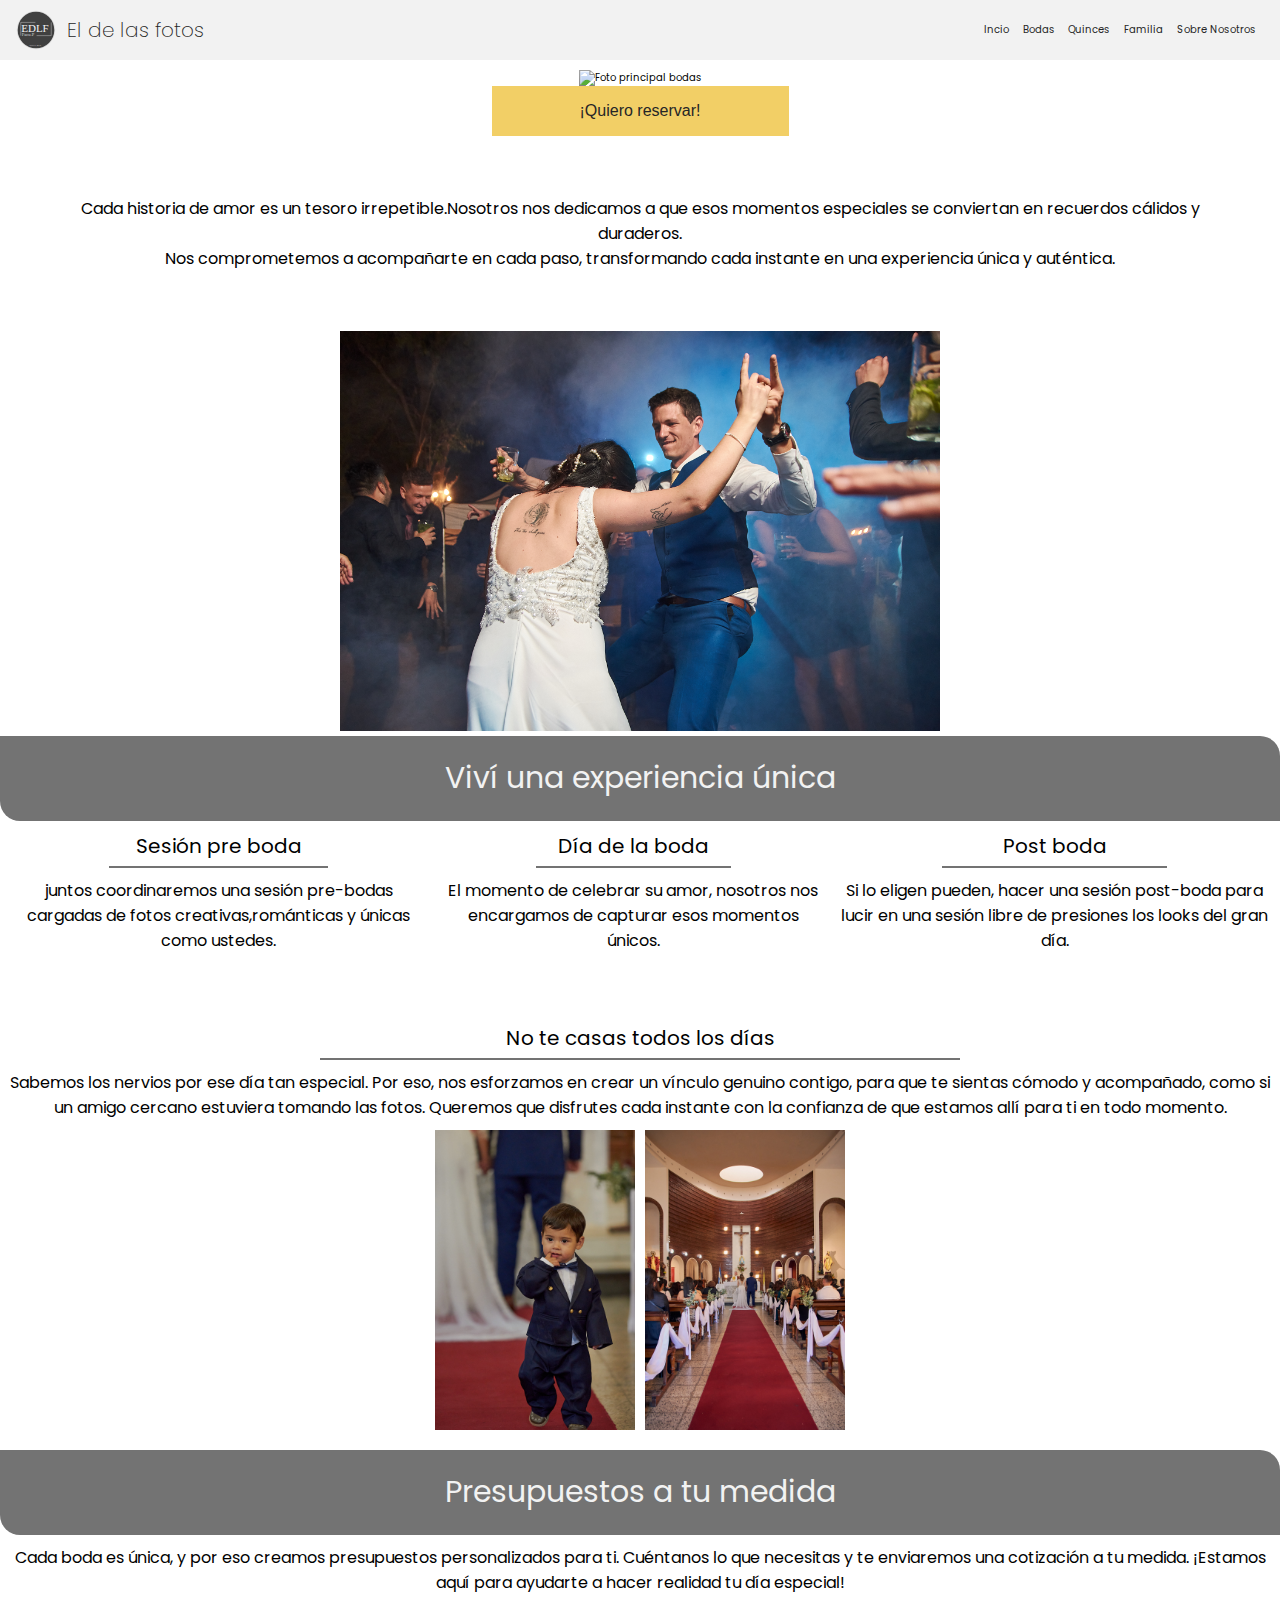
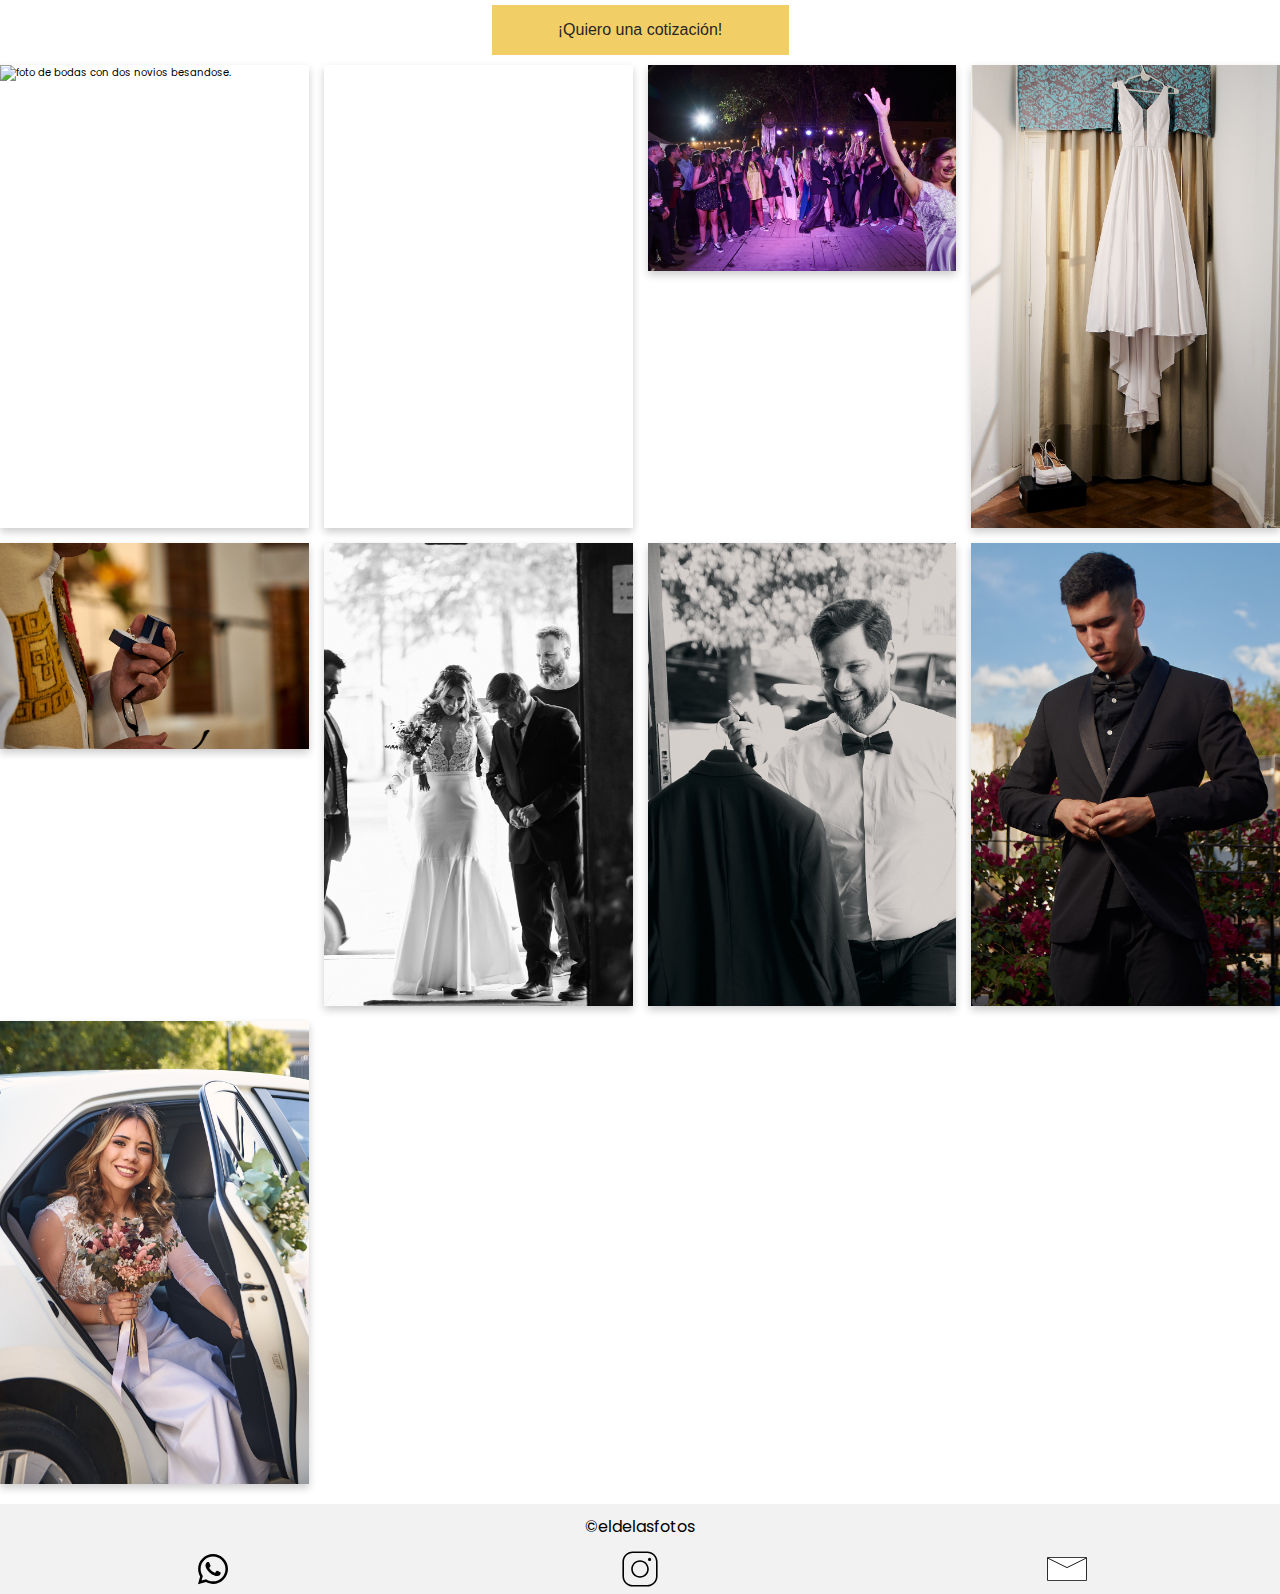
==== commit 3a518cb3: "nav bar animation done." ====
--- a/bodas.html
+++ b/bodas.html
@@ -9,8 +9,10 @@
 <body>
     <header class="header-other-pages">
         <nav class="nav-bar">
-            <img src="./assets/icons/edlf-icon-01.svg" alt="eldelasfotos icon logo" class="edlficon-img">
-            <p class="nav-bar-title"> <a href="./index.html">El de las fotos</a></p>
+            <div class="nav-bar-logo">
+                <img src="./assets/icons/edlf-icon-01.svg" alt="eldelasfotos icon logo" class="edlficon-img">
+                <p class="nav-bar-title"> <a href="./index.html">El de las fotos</a></p>
+            </div>
             <img src="./assets/icons/menu-icon.svg" alt="menu icon" class="menu-icon">
             <ul class="nav-bar-desktop-view">
                 <li><a href="./index.html">Incio</a></li>
--- a/css/styles.css
+++ b/css/styles.css
@@ -31,6 +31,14 @@
   cursor: pointer;
 }
 
+.nav-bar-logo {
+  display: flex;
+  flex-direction: row;
+  align-items: center;
+  width: 200px;
+  justify-content: space-around;
+}
+
 .nav-bar {
   width: 100%;
   height: 6rem;
@@ -51,6 +59,7 @@
     width: 300px;
     list-style: none;
     justify-content: space-evenly;
+    align-content: space-around;
   }
 }
 .nav-bar .edlficon-img {
@@ -71,6 +80,14 @@
   font-weight: 200;
   margin: 0;
   left: 0;
+}
+
+.element-navbar {
+  transition: transform 0.5s ease-in-out;
+}
+.element-navbar:hover {
+  transform: scale(1.2);
+  font-weight: bold;
 }
 
 #slider {
@@ -175,7 +192,8 @@
   display: flex;
   flex-direction: column;
   align-items: center;
-  justify-content: space-between;
+  justify-content: space-around;
+  margin-bottom: 20px;
 }
 @media screen and (min-width: 1010px) {
   .services-countainer {
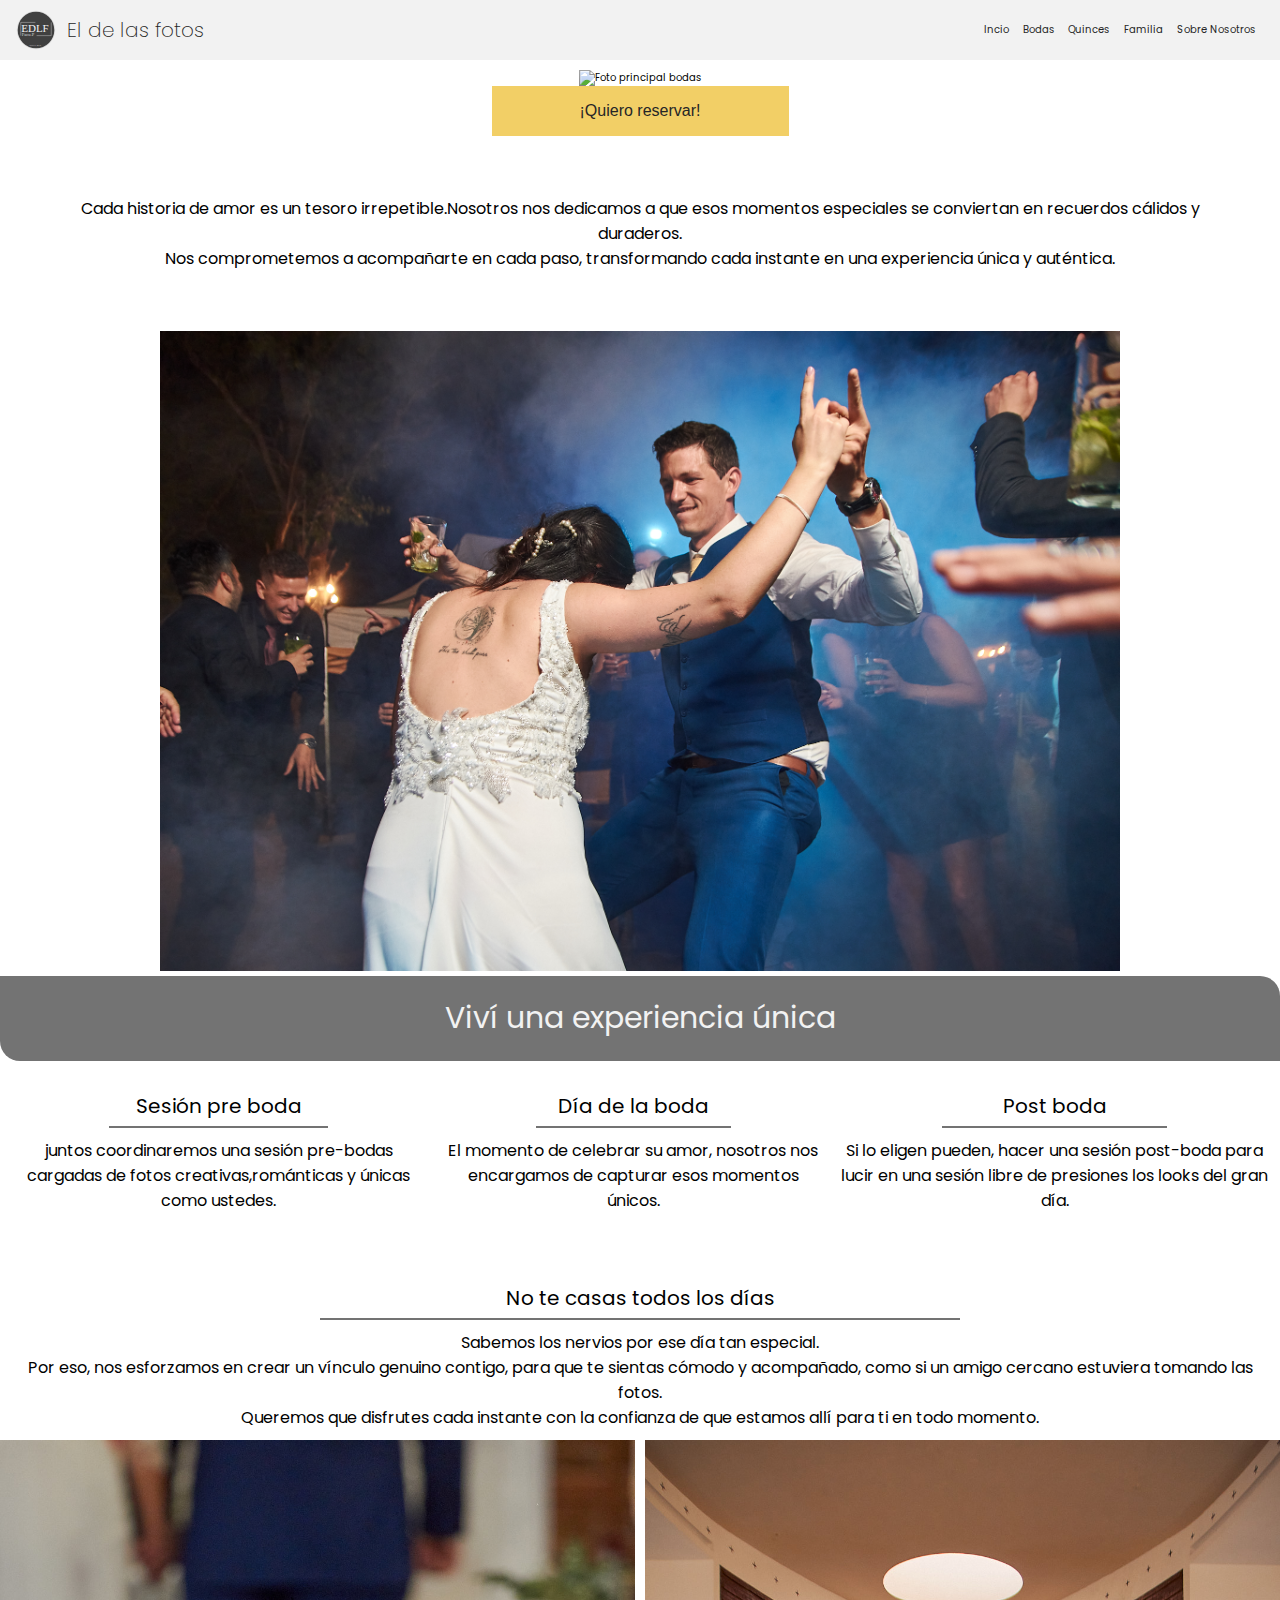
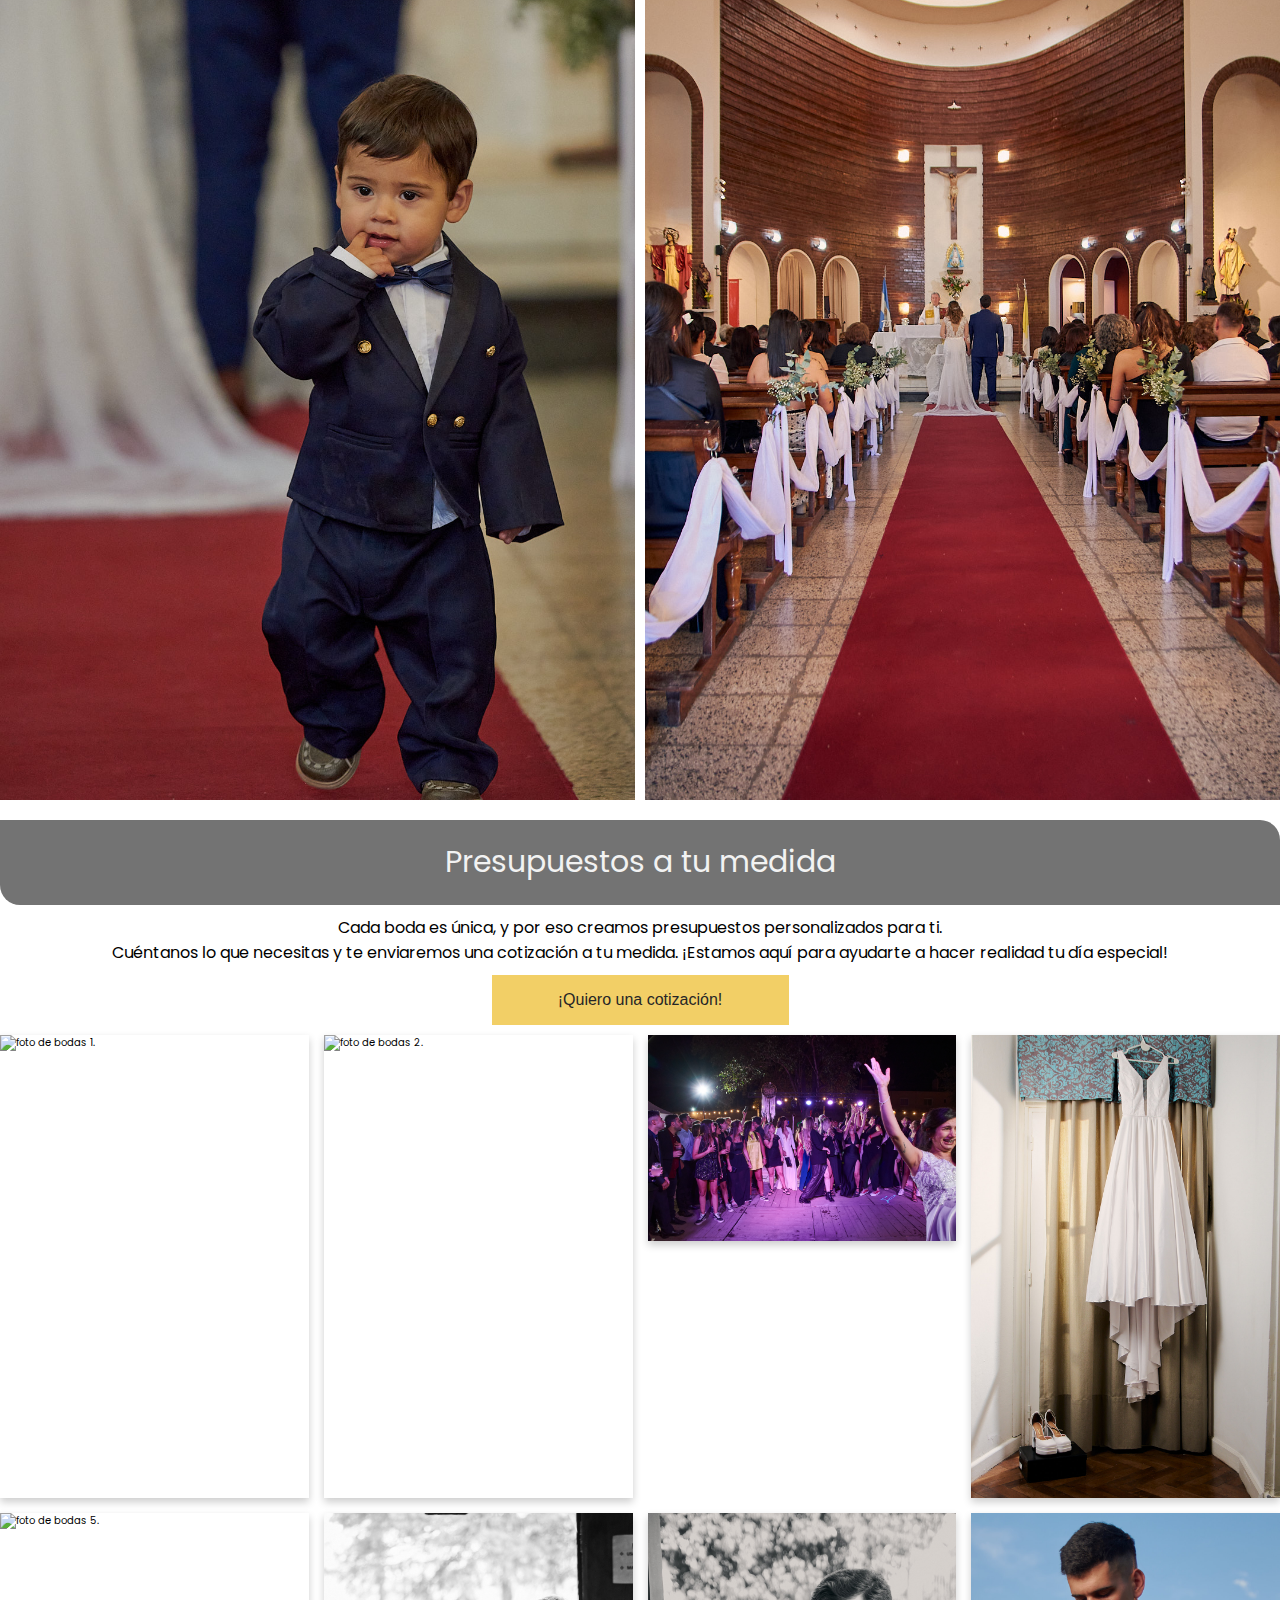
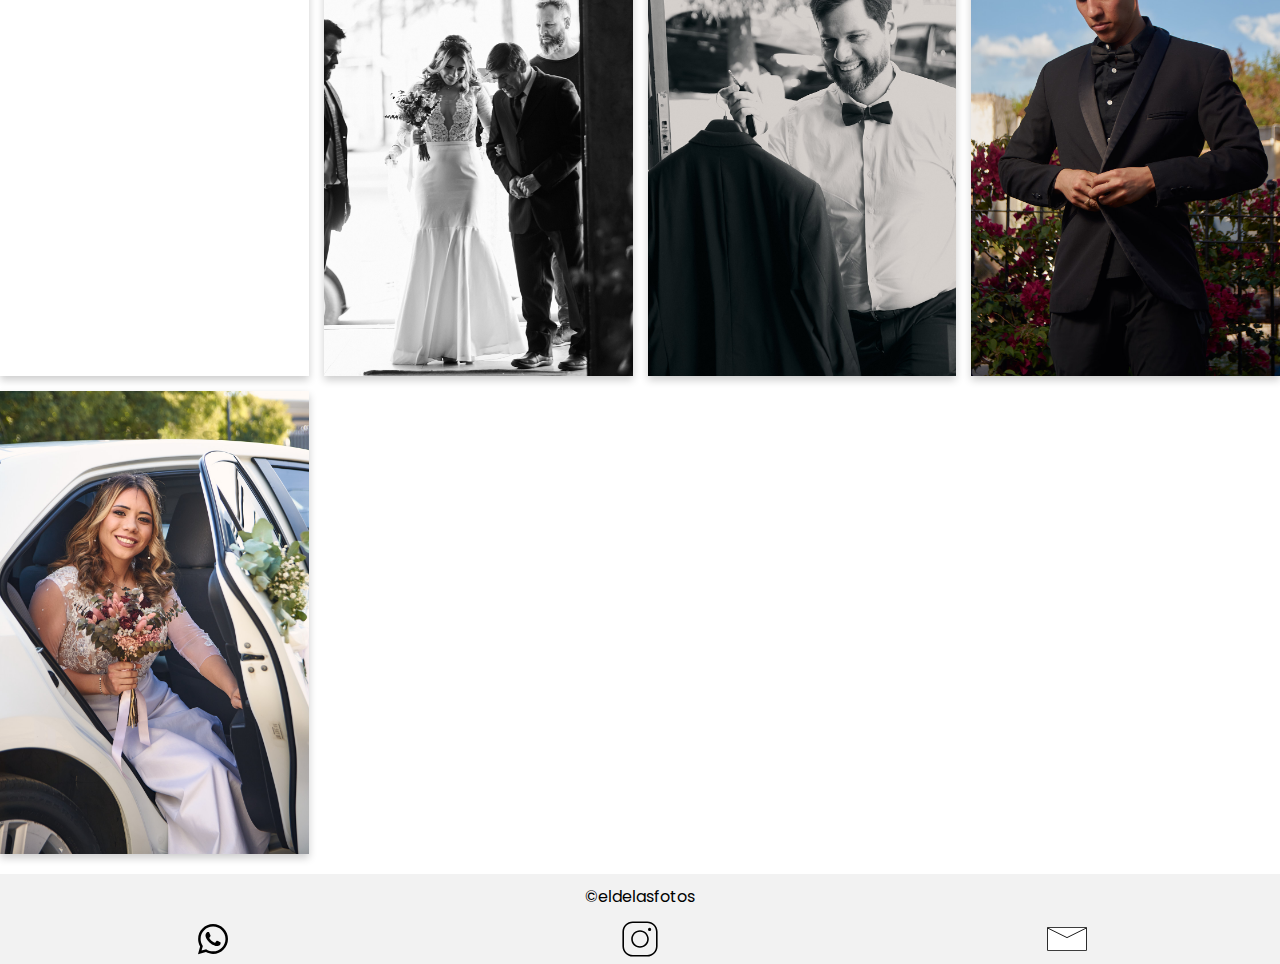
==== commit a61bb864: "bodas desktop view done." ====
--- a/bodas.html
+++ b/bodas.html
@@ -15,11 +15,11 @@
             </div>
             <img src="./assets/icons/menu-icon.svg" alt="menu icon" class="menu-icon">
             <ul class="nav-bar-desktop-view">
-                <li><a href="./index.html">Incio</a></li>
-                <li><a href="./bodas.html">Bodas</a></li>
-                <li><a href="./bodas.html">Quinces</a></li>
-                <li><a href="./familia.html">Familia</a></li>
-                <li><a href="./quienessomos.html">Sobre Nosotros</a></li>
+                <li class="element-navbar e1"><a href="./index.html">Incio</a></li>
+                <li class="element-navbar e2"><a href="./bodas.html">Bodas</a></li>
+                <li class="element-navbar e3"><a href="./bodas.html">Quinces</a></li>
+                <li class="element-navbar e4"><a href="./familia.html">Familia</a></li>
+                <li class="element-navbar e1"><a href="./quienessomos.html">Sobre Nosotros</a></li>
             </ul>
         </nav>
     </header>
@@ -76,8 +76,8 @@
         <div class="info-notecasastodoslosdias">
             <p class="info-title">No te casas todos los días</p>
         <hr class="divider-title">
-        <p class="text-body">Sabemos los nervios por ese día tan especial. 
-            Por eso, nos esforzamos en crear un vínculo genuino contigo, para que te sientas cómodo y acompañado, como si un amigo cercano estuviera tomando las fotos. Queremos que disfrutes cada instante con la confianza de que estamos allí para ti en todo momento.</p>
+        <p class="text-body">Sabemos los nervios por ese día tan especial. <br>
+            Por eso, nos esforzamos en crear un vínculo genuino contigo, para que te sientas cómodo y acompañado, como si un amigo cercano estuviera tomando las fotos. <br> Queremos que disfrutes cada instante con la confianza de que estamos allí para ti en todo momento.</p>
             <div class="image-parrafo-container">
                 <img class="image-parrafo img-1" src="./assets/images/wedding photos/Iglesia Ale & Ceci 73.jpg" alt="">
             
@@ -89,19 +89,19 @@
     </div>
     <section class="presupuesto-container">
         <p class="text-banner">Presupuestos a tu medida</p>
-        <p class="text-body">Cada boda es única, y por eso creamos presupuestos personalizados para ti. Cuéntanos lo que necesitas y te enviaremos una cotización a tu medida. ¡Estamos aquí para ayudarte a hacer realidad tu día especial!</p>
+        <p class="text-body">Cada boda es única, y por eso creamos presupuestos personalizados para ti. <br> Cuéntanos lo que necesitas y te enviaremos una cotización a tu medida. ¡Estamos aquí para ayudarte a hacer realidad tu día especial!</p>
         <button class="button-yellow"> <a href="https://wa.me/5493543642279">¡Quiero una cotización!</a></button>
     </section>
     <section class="photo-gallery">
-        <img class="image-gallery img-01" src="./assets/images/wedding photos/Ale y ceci 02 ph1.png" alt="foto de bodas con dos novios besandose.">
-        <img class="image-gallery" src="./assets/images/wedding photos/Boda-Ivan&Pau-  938.jpg" alt="">
-        <img class="image-gallery" src="./assets/images/wedding photos/Boda-Ivan&Pau-  854.jpg" alt="">
-        <img class="image-gallery" src="./assets/images/wedding photos/F&C- 34.jpg" alt="">
-        <img class="image-gallery" src="./assets/images/wedding photos/Iglesia Ale & Ceci 90.jpg" alt="">
-        <img class="image-gallery" src="./assets/images/wedding photos/Iglesia Ale & Ceci 27.jpg" alt="">
-        <img class="image-gallery" src="./assets/images/wedding photos/Iglesia Ale & Ceci 11.jpg" alt="">
-        <img class="image-gallery" src="./assets/images/wedding photos/F&C- 18.jpg" alt="">
-        <img class="image-gallery" src="./assets/images/wedding photos/Iglesia Ale & Ceci 40.jpg" alt="">
+        <img class="image-gallery img-01" src="./assets/images/wedding photos/Ale y ceci 02 ph1.png" alt="foto de bodas 1.">
+        <img class="image-gallery" src="./assets/images/wedding photos/Boda-Ivan&Pau-  938.jpg" alt="foto de bodas 2.">
+        <img class="image-gallery" src="./assets/images/wedding photos/Boda-Ivan&Pau-  854.jpg" alt="foto de bodas 3.">
+        <img class="image-gallery" src="./assets/images/wedding photos/F&C- 34.jpg" alt="foto de bodas 4.">
+        <img class="image-gallery" src="./assets/images/wedding photos/Boda-Ivan&Pau-  322.jpg" alt="foto de bodas 5.">
+        <img class="image-gallery" src="./assets/images/wedding photos/Iglesia Ale & Ceci 27.jpg" alt="foto de bodas 6.">
+        <img class="image-gallery" src="./assets/images/wedding photos/Iglesia Ale & Ceci 11.jpg" alt="foto de bodas 7.">
+        <img class="image-gallery" src="./assets/images/wedding photos/F&C- 18.jpg" alt="foto de bodas 8.">
+        <img class="image-gallery" src="./assets/images/wedding photos/Iglesia Ale & Ceci 40.jpg" alt="foto de bodas 9.">
 
     </section>
     
--- a/css/styles.css
+++ b/css/styles.css
@@ -301,7 +301,7 @@
 
 .bodas-cover-image {
   margin-top: 10px;
-  width: 600px;
+  width: 75%;
   height: 100%;
   -o-object-fit: fill;
      object-fit: fill;
@@ -327,6 +327,10 @@
   top: 300px;
 }
 
+.info {
+  margin-top: 2rem;
+}
+
 .info-text {
   width: 100%;
   margin-top: 3rem;
@@ -340,7 +344,7 @@
 
 .single-image {
   margin-top: 10px;
-  width: 600px;
+  width: 75%;
   height: 100%;
   -o-object-fit: fill;
      object-fit: fill;
@@ -396,7 +400,8 @@
 }
 
 .image-parrafo {
-  height: 300px;
+  height: 25%;
+  width: 50%;
 }
 
 .photo-gallery {
@@ -404,6 +409,7 @@
   grid-template-columns: repeat(auto-fill, minmax(250px, 1fr));
   gap: 15px;
   margin-bottom: 20px;
+  height: auto;
 }
 .photo-gallery .image-gallery {
   width: 100%;
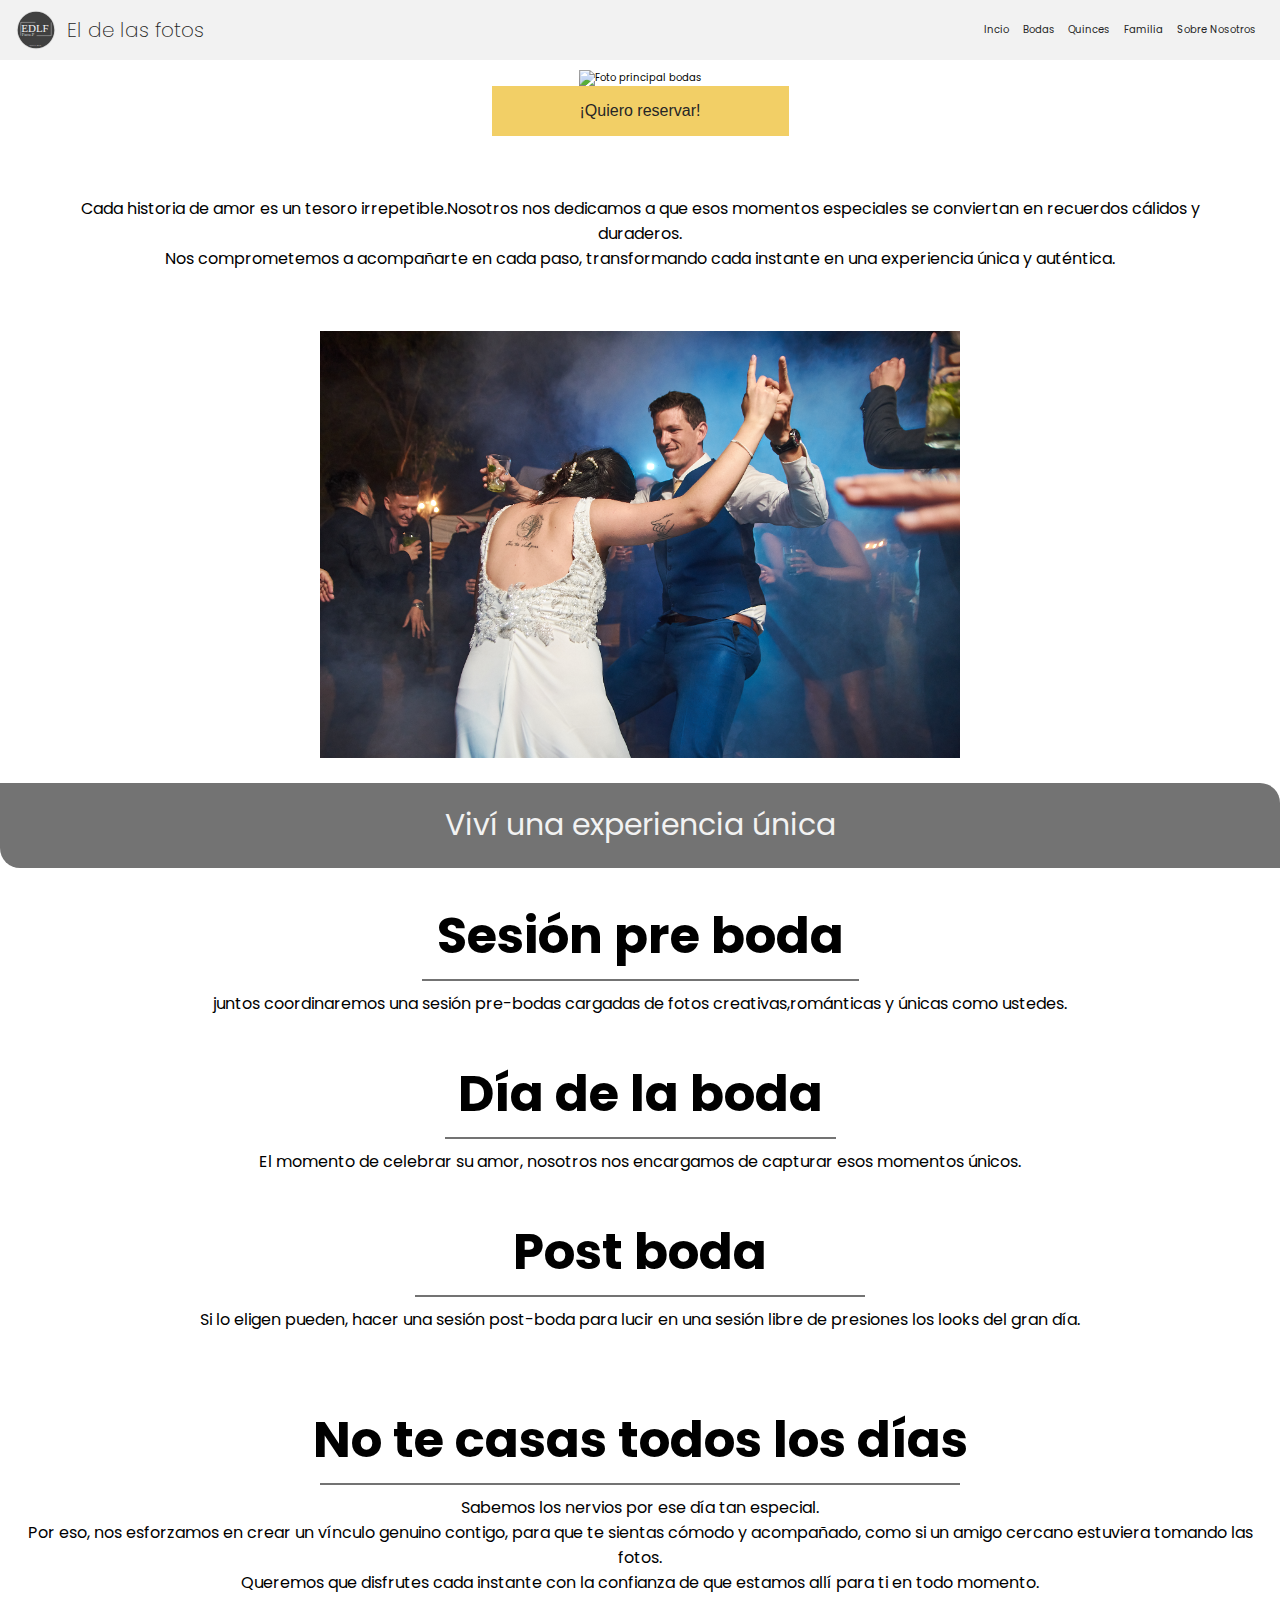
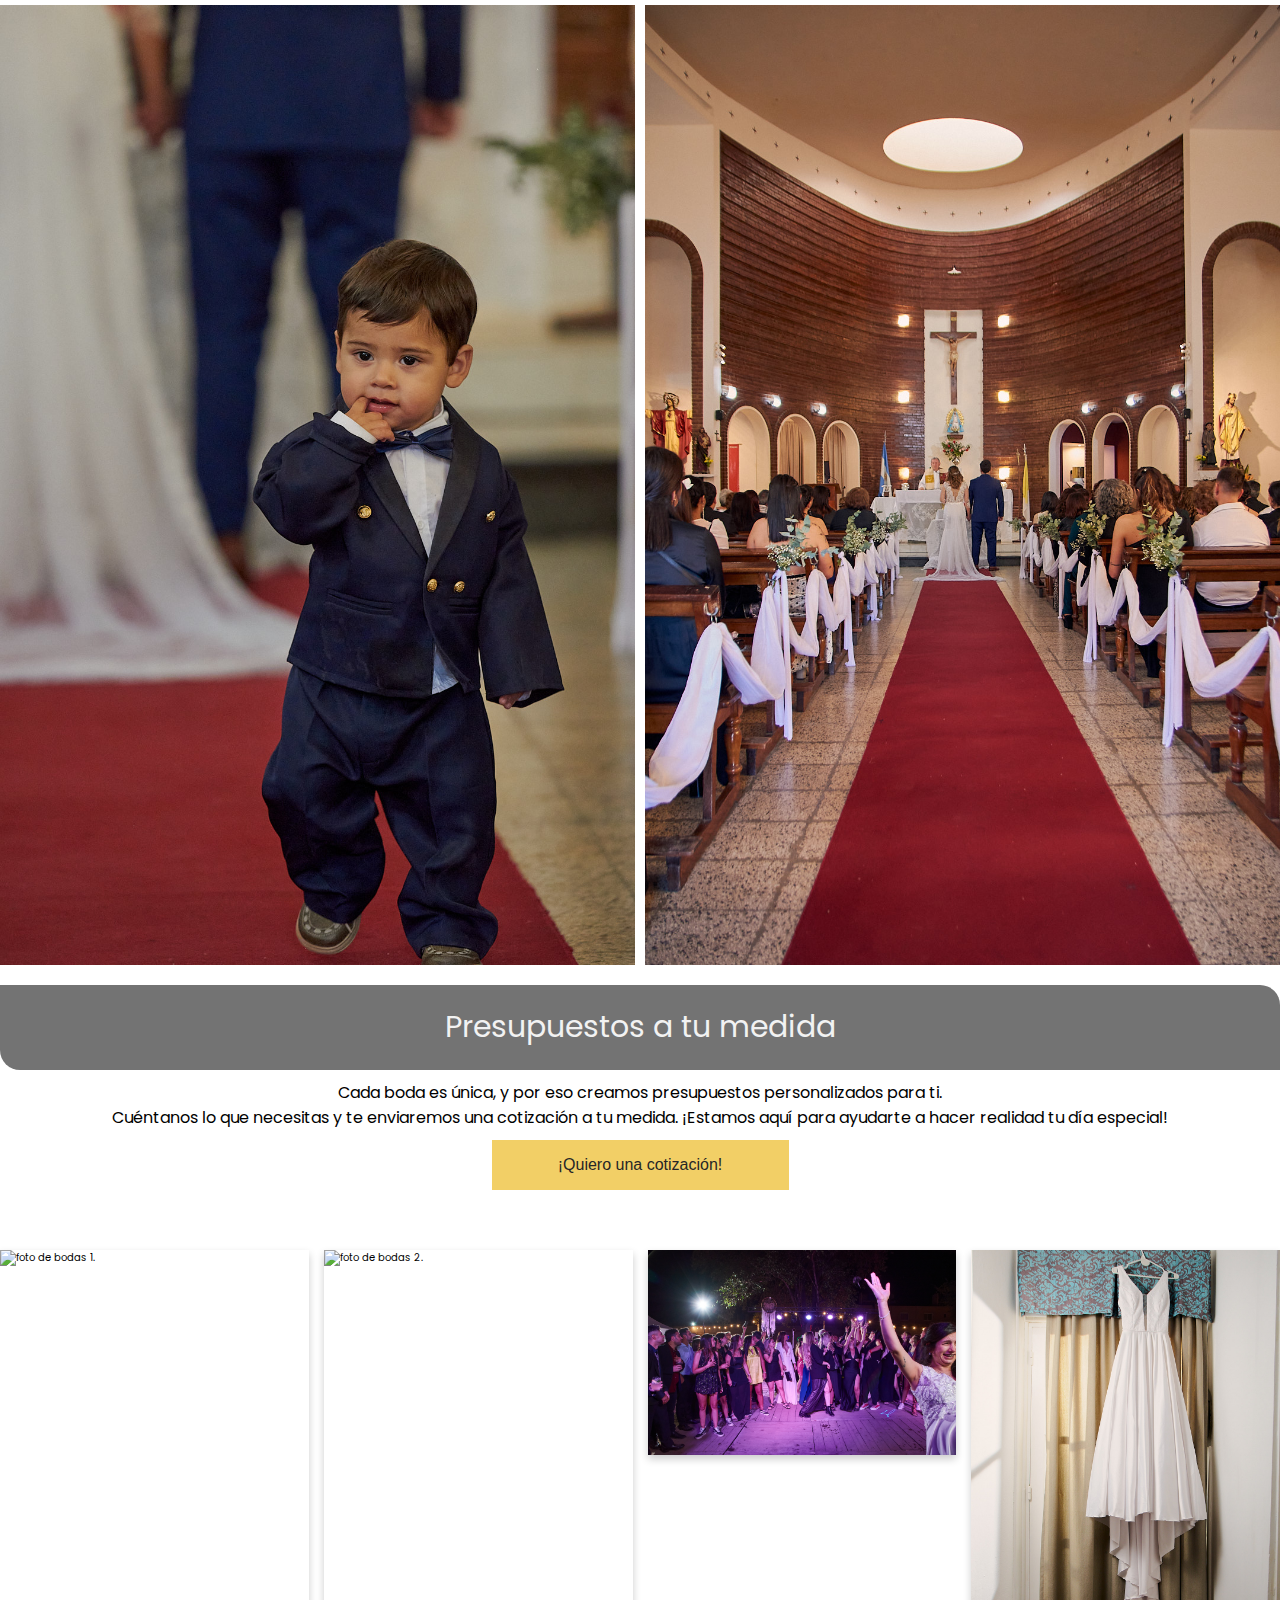
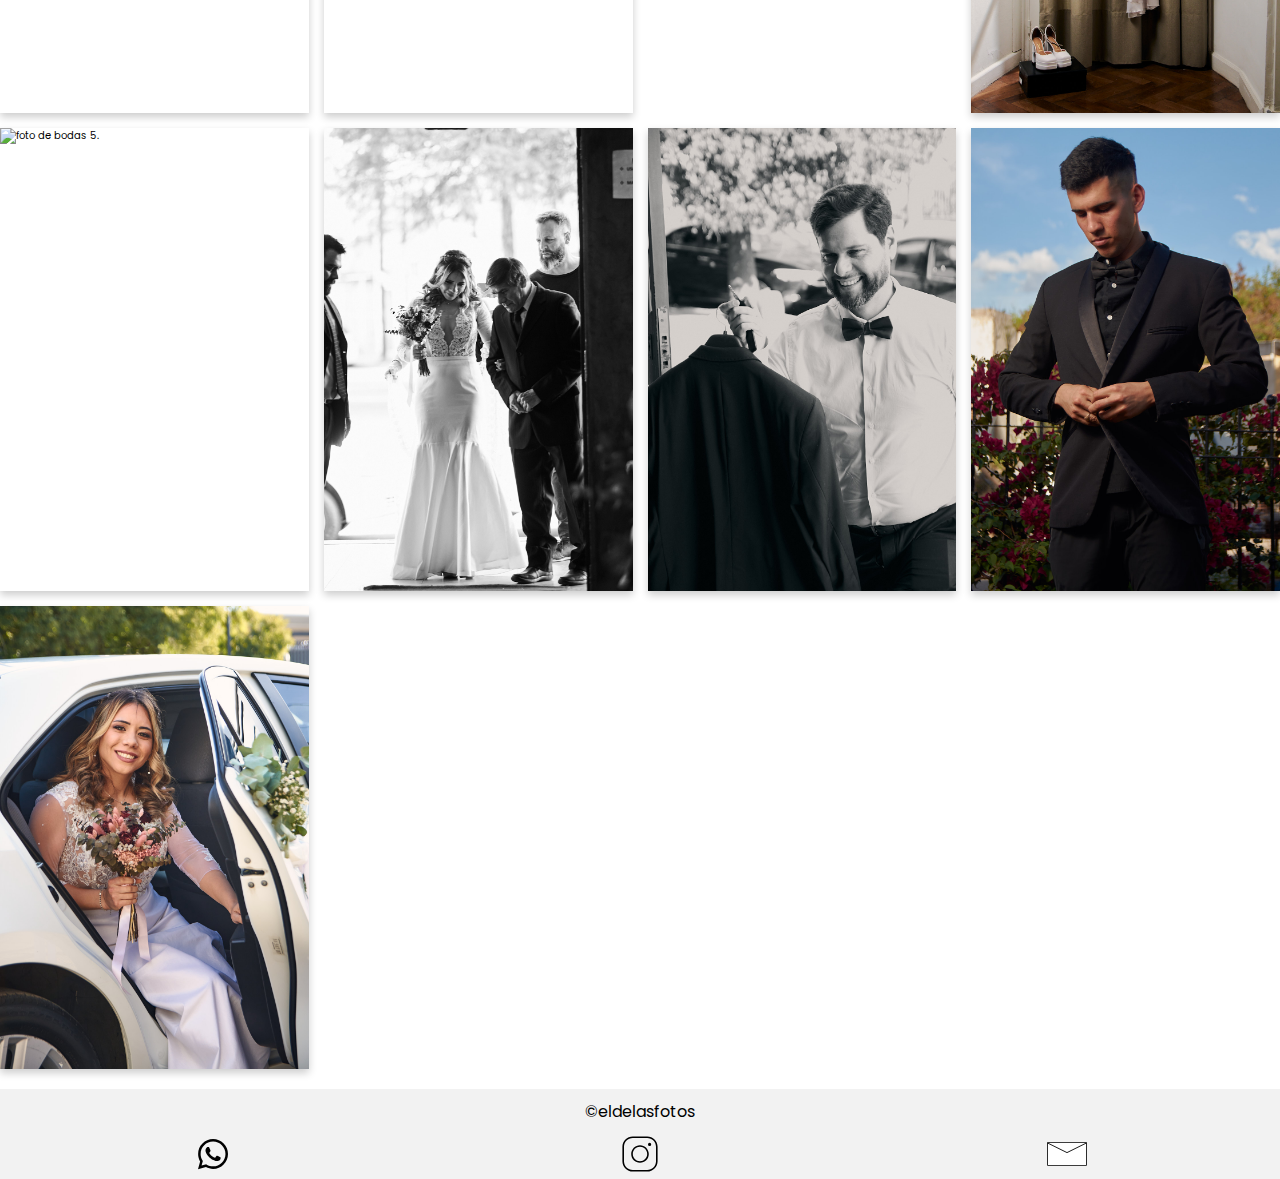
==== commit 5ab22e49: "pagina bodas terminas desktop view, trabajando en quinces y familia, falta corregir galerias." ====
--- a/bodas.html
+++ b/bodas.html
@@ -17,7 +17,7 @@
             <ul class="nav-bar-desktop-view">
                 <li class="element-navbar e1"><a href="./index.html">Incio</a></li>
                 <li class="element-navbar e2"><a href="./bodas.html">Bodas</a></li>
-                <li class="element-navbar e3"><a href="./bodas.html">Quinces</a></li>
+                <li class="element-navbar e3"><a href="./quinces.html">Quinces</a></li>
                 <li class="element-navbar e4"><a href="./familia.html">Familia</a></li>
                 <li class="element-navbar e1"><a href="./quienessomos.html">Sobre Nosotros</a></li>
             </ul>
--- a/css/styles.css
+++ b/css/styles.css
@@ -293,13 +293,14 @@
 .intro-section {
   display: flex;
   flex-direction: column;
+  align-items: center;
 }
 
 .cover-image-container {
   text-align: center;
 }
 
-.bodas-cover-image {
+.bodas-cover-image, .familia-cover-image, .quinces-cover-image {
   margin-top: 10px;
   width: 75%;
   height: 100%;
@@ -309,6 +310,17 @@
   align-items: center;
 }
 
+.quinces-cover-image {
+  display: flex;
+  justify-content: center;
+  width: 100%;
+  height: auto;
+}
+.quinces-cover-image img {
+  width: 75%;
+  height: 50%;
+}
+
 .bodas-cover-text {
   position: absolute;
   width: 150px;
@@ -333,7 +345,7 @@
 
 .info-text {
   width: 100%;
-  margin-top: 3rem;
+  margin-top: 1rem;
 }
 @media screen and (min-width: 1010px) {
   .info-text {
@@ -355,8 +367,20 @@
 .info-title {
   margin-top: 1rem;
   margin-bottom: 0.5rem;
-  font-size: 2rem;
-  text-align: center;
+  font-size: 5rem;
+  font-weight: 700;
+  text-align: center;
+}
+
+.info-section {
+  display: flex;
+  flex-direction: column;
+  place-items: center;
+}
+.info-section .single-image {
+  margin-bottom: 20px;
+  width: 50%;
+  height: 50%;
 }
 
 .divider-title {
@@ -371,12 +395,16 @@
 .experience-info-container {
   display: flex;
   flex-direction: column;
+  flex-wrap: wrap;
 }
 @media screen and (min-width: 1010px) {
   .experience-info-container {
     display: flex;
     flex-direction: row;
     width: 100%;
+    margin-bottom: 50px;
+    place-content: center;
+    justify-content: space-evenly;
   }
 }
 
@@ -389,6 +417,49 @@
 .presupuesto-container {
   display: flex;
   flex-direction: column;
+  height: auto;
+  width: 100%;
+  margin-bottom: 50px;
+  align-items: center;
+  justify-content: center;
+}
+.presupuesto-container img {
+  width: 500px;
+}
+.presupuesto-container .presupuestos-content {
+  display: flex;
+  flex-direction: column;
+  justify-content: center;
+  align-items: center;
+  margin-top: 30px;
+}
+@media screen and (min-width: 1010px) {
+  .presupuesto-container .presupuestos-content {
+    display: flex;
+    flex-direction: row;
+    justify-content: center;
+    place-items: center;
+  }
+}
+.presupuesto-container .text-and-button-quinces {
+  display: flex;
+  flex-direction: column;
+  height: 250px;
+  justify-content: space-around;
+}
+@media screen and (min-width: 1010px) {
+  .presupuesto-container .text-and-button-quinces {
+    display: flex;
+    width: 100%;
+    height: 250px;
+    flex-direction: column;
+    justify-content: space-around;
+    margin-right: 150px;
+  }
+}
+.presupuesto-container .text-and-button-quinces h2 {
+  text-align: center;
+  font-size: 5rem;
 }
 
 .image-parrafo-container {
@@ -419,7 +490,8 @@
 }
 
 .quinces-reservar-button {
-  left: 120px;
+  align-self: center;
+  margin-top: 20px;
 }
 
 @keyframes slider {
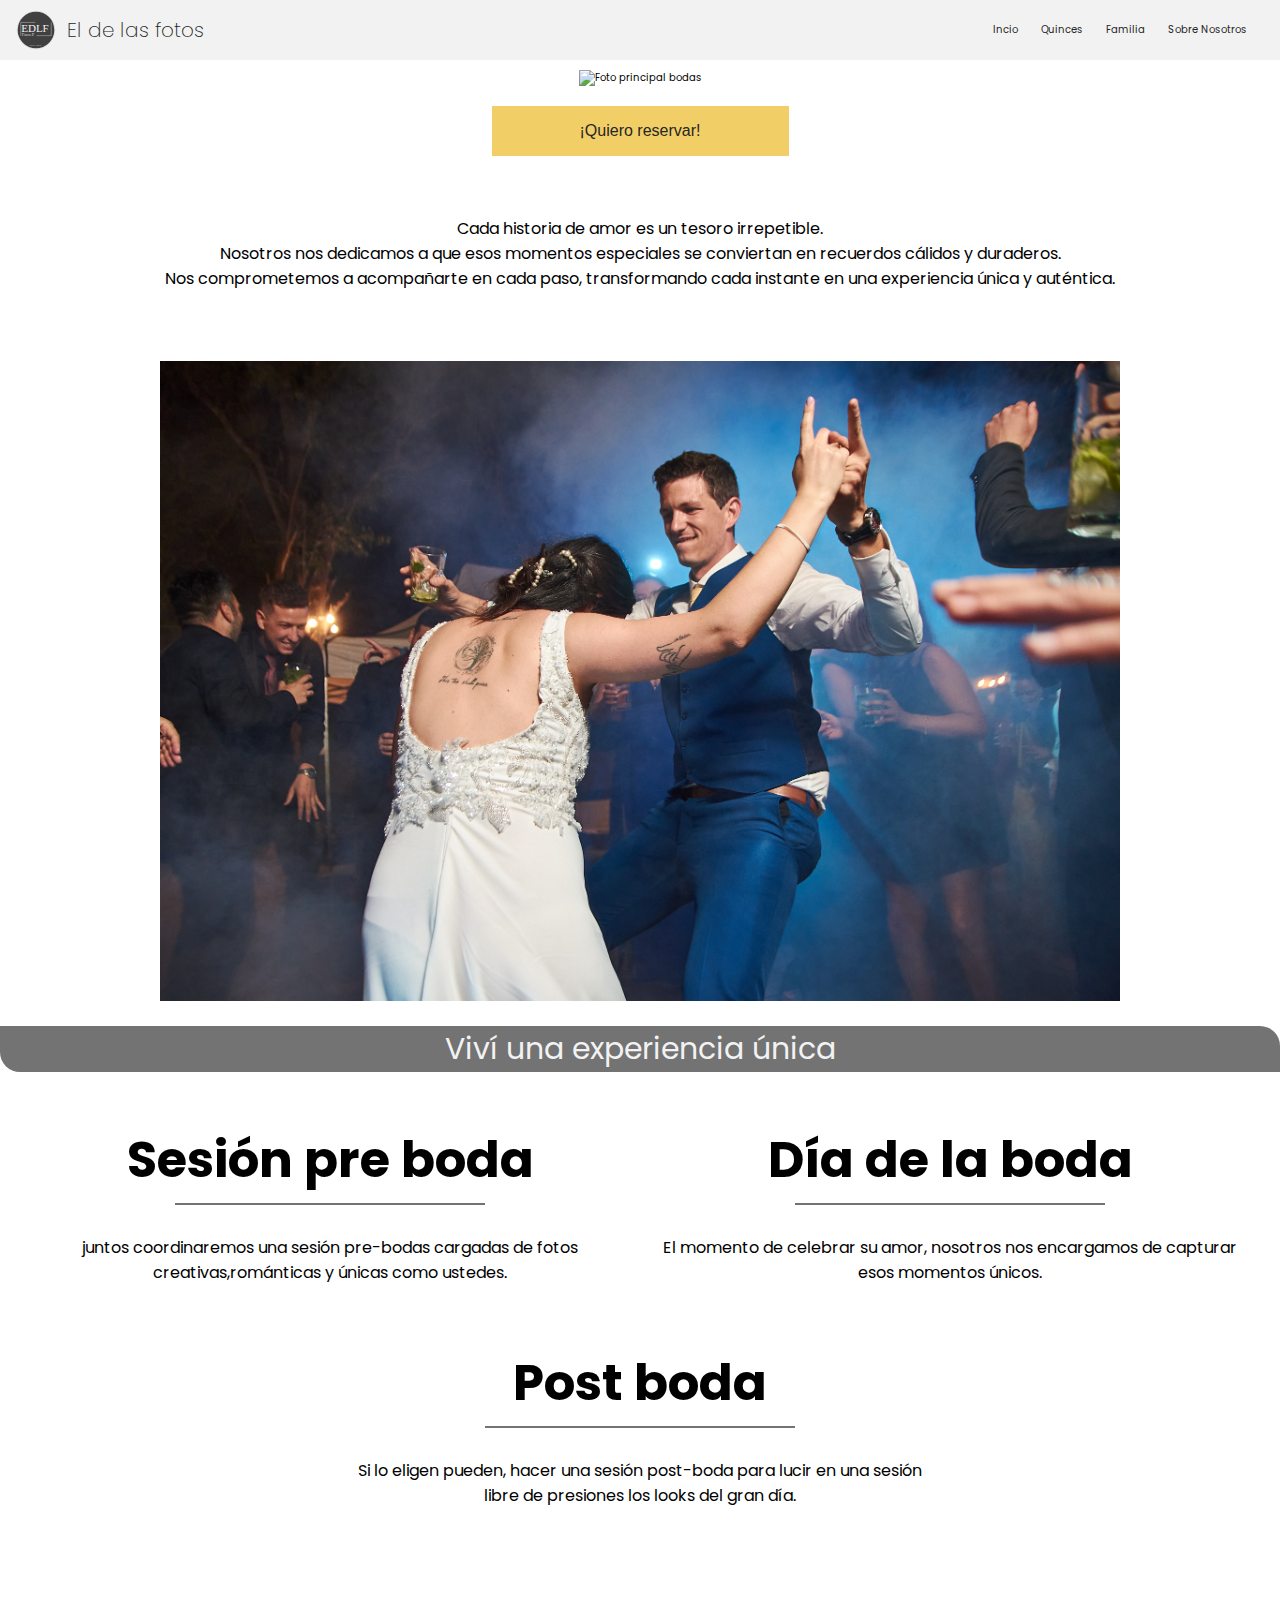
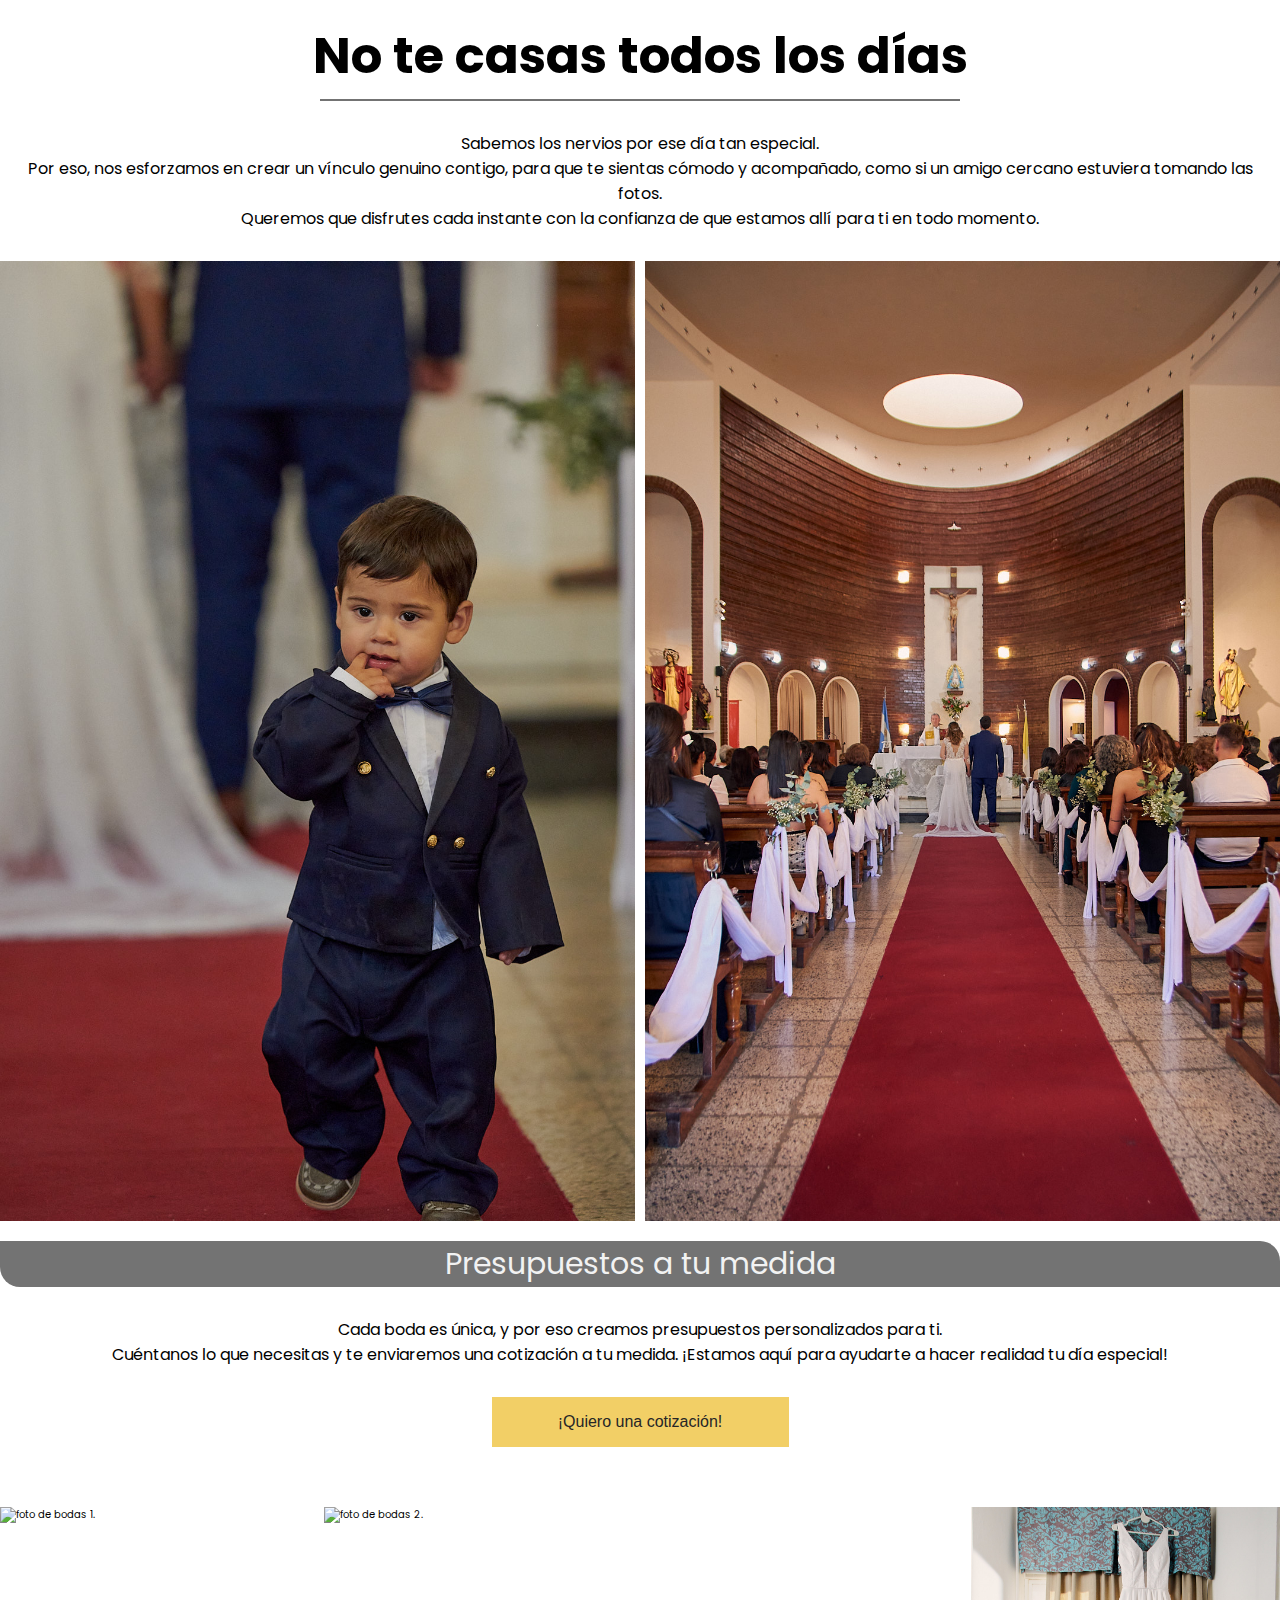
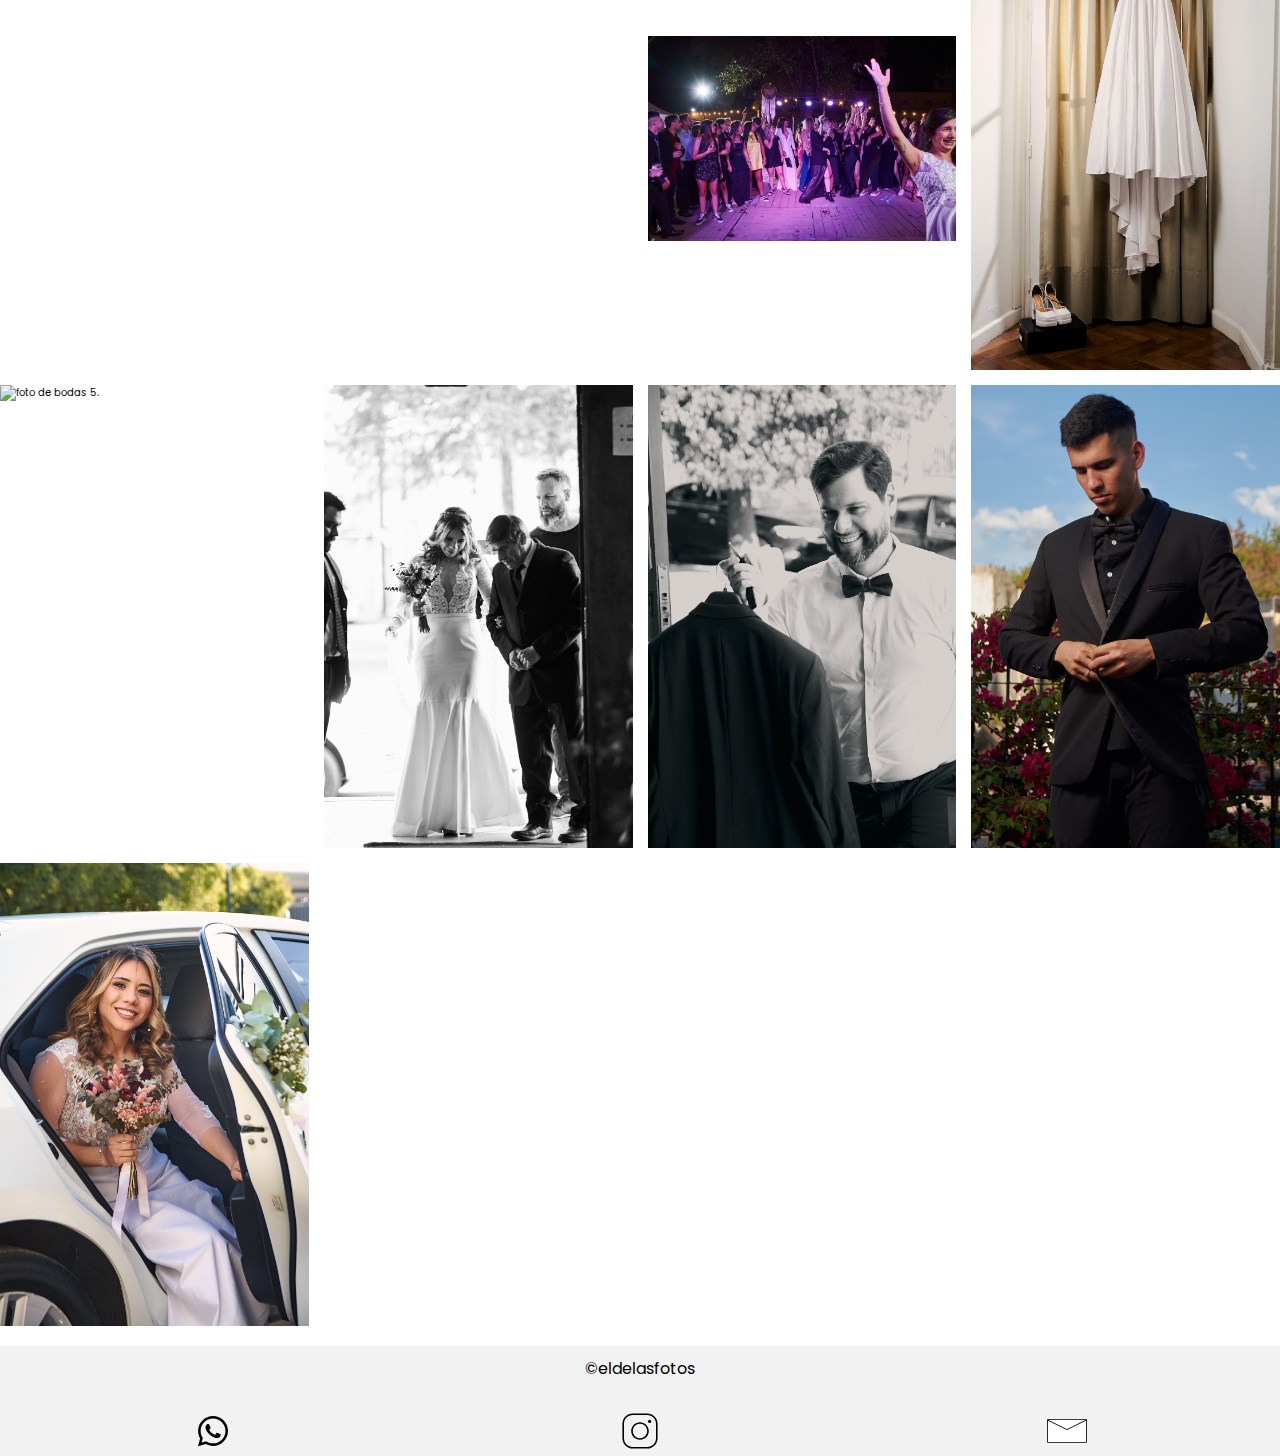
==== commit 5f7a4aa5: "errores arreglados." ====
--- a/bodas.html
+++ b/bodas.html
@@ -16,7 +16,6 @@
             <img src="./assets/icons/menu-icon.svg" alt="menu icon" class="menu-icon">
             <ul class="nav-bar-desktop-view">
                 <li class="element-navbar e1"><a href="./index.html">Incio</a></li>
-                <li class="element-navbar e2"><a href="./bodas.html">Bodas</a></li>
                 <li class="element-navbar e3"><a href="./quinces.html">Quinces</a></li>
                 <li class="element-navbar e4"><a href="./familia.html">Familia</a></li>
                 <li class="element-navbar e1"><a href="./quienessomos.html">Sobre Nosotros</a></li>
@@ -26,7 +25,7 @@
     <section class="mobile-menu inactive ">
         <ul class="mobile-menu-list">
             <li class="mobile-menu-list-element"> <a href="./index.html">Incio</a></li>
-            <li class="mobile-menu-list-element"><a href="./bodas.html">Bodas</a></li>
+            
             <li class="mobile-menu-list-element"><a href="./quinces.html">Quinces</a></li>
             <li class="mobile-menu-list-element"><a href="./familia.html">Familia</a></li>
             <li class="mobile-menu-list-element"><a href="./quienessomos.html">Sobre Nosotros</a></li>
@@ -48,10 +47,10 @@
     </section>
    
     <section class="info-section">
-        <p class="text-body info-text">Cada historia de amor es un tesoro irrepetible.Nosotros nos dedicamos a que esos momentos especiales se conviertan en recuerdos cálidos y duraderos. <br> Nos comprometemos a acompañarte en cada paso, transformando cada instante en una experiencia única y auténtica.
+        <p class="text-body info-text">Cada historia de amor es un tesoro irrepetible. <br> Nosotros nos dedicamos a que esos momentos especiales se conviertan en recuerdos cálidos y duraderos. <br> Nos comprometemos a acompañarte en cada paso, transformando cada instante en una experiencia única y auténtica.
         </p>
         <div class="cover-image-container">
-            <img class="single-image" src="./assets/images/wedding photos/Boda-Ivan&Pau-  687.jpg" alt="foto boda 2">
+            <img class="image-wedding-1" src="./assets/images/wedding photos/Boda-Ivan&Pau-  687.jpg" alt="foto boda 2">
         </div>
         <p class="text-banner">Viví una experiencia única</>
     </section>
--- a/css/styles.css
+++ b/css/styles.css
@@ -134,7 +134,7 @@
 
 .text-banner, .nuestros-servicios {
   width: 100%;
-  height: 85px;
+  height: auto;
   background-color: #737373;
   color: #F2F2F2;
   text-align: center;
@@ -152,6 +152,8 @@
   padding: 1rem;
   font-family: "Poppins", sans-serif;
   font-weight: 400;
+  margin-bottom: 20px;
+  margin-top: 20px;
 }
 
 .button-yellow, .bodas-reservar-button, .quinces-reservar-button {
@@ -246,7 +248,7 @@
 }
 
 .about-us {
-  height: 100vh;
+  height: auto;
   display: flex;
   flex-direction: column;
   justify-content: space-between;
@@ -254,20 +256,28 @@
 
 .staff-photo {
   width: 100%;
-  height: 327px;
+  height: 50%;
   -o-object-fit: contain;
      object-fit: contain;
   position: absolute;
   z-index: 3;
-  top: 60px;
+  top: 70px;
+}
+@media screen and (min-width: 1010px) {
+  .staff-photo {
+    transition: transform 0.5s ease-in;
+  }
+  .staff-photo:hover {
+    transform: scale(1.1);
+  }
 }
 
 .nosotros-text {
-  position: absolute;
+  text-align: center;
+  position: relative;
   font-size: 5rem;
-  top: 110px;
-  left: 100px;
   z-index: 1;
+  height: 250px;
 }
 
 footer {
@@ -275,7 +285,7 @@
 }
 
 .about-us-text {
-  margin-top: 15rem;
+  margin-top: 1rem;
 }
 
 .footer-icon {
@@ -298,12 +308,12 @@
 
 .cover-image-container {
   text-align: center;
+  margin-bottom: 20px;
 }
 
 .bodas-cover-image, .familia-cover-image, .quinces-cover-image {
   margin-top: 10px;
   width: 75%;
-  height: 100%;
   -o-object-fit: fill;
      object-fit: fill;
   position: relative;
@@ -340,7 +350,9 @@
 }
 
 .info {
+  align-self: center;
   margin-top: 2rem;
+  width: 50%;
 }
 
 .info-text {
@@ -356,12 +368,18 @@
 
 .single-image {
   margin-top: 10px;
+  width: 75%;
+  -o-object-fit: fill;
+     object-fit: fill;
+  position: relative;
+  align-items: center;
+}
+
+.image-wedding-1 {
   width: 75%;
   height: 100%;
   -o-object-fit: fill;
      object-fit: fill;
-  position: relative;
-  align-items: center;
 }
 
 .info-title {
@@ -405,6 +423,7 @@
     margin-bottom: 50px;
     place-content: center;
     justify-content: space-evenly;
+    padding: 20px;
   }
 }
 
@@ -423,10 +442,7 @@
   align-items: center;
   justify-content: center;
 }
-.presupuesto-container img {
-  width: 500px;
-}
-.presupuesto-container .presupuestos-content {
+.presupuesto-container .presupuestos-contentier {
   display: flex;
   flex-direction: column;
   justify-content: center;
@@ -434,7 +450,7 @@
   margin-top: 30px;
 }
 @media screen and (min-width: 1010px) {
-  .presupuesto-container .presupuestos-content {
+  .presupuesto-container .presupuestos-contentier {
     display: flex;
     flex-direction: row;
     justify-content: center;
@@ -482,11 +498,12 @@
   margin-bottom: 20px;
   height: auto;
 }
-.photo-gallery .image-gallery {
-  width: 100%;
-  height: auto;
-  box-shadow: 0 4px 8px rgba(0, 0, 0, 0.2);
-  transition: transform 0.3s ease;
+
+.image-gallery {
+  width: 100%;
+  height: 100%;
+  -o-object-fit: contain;
+     object-fit: contain;
 }
 
 .quinces-reservar-button {
